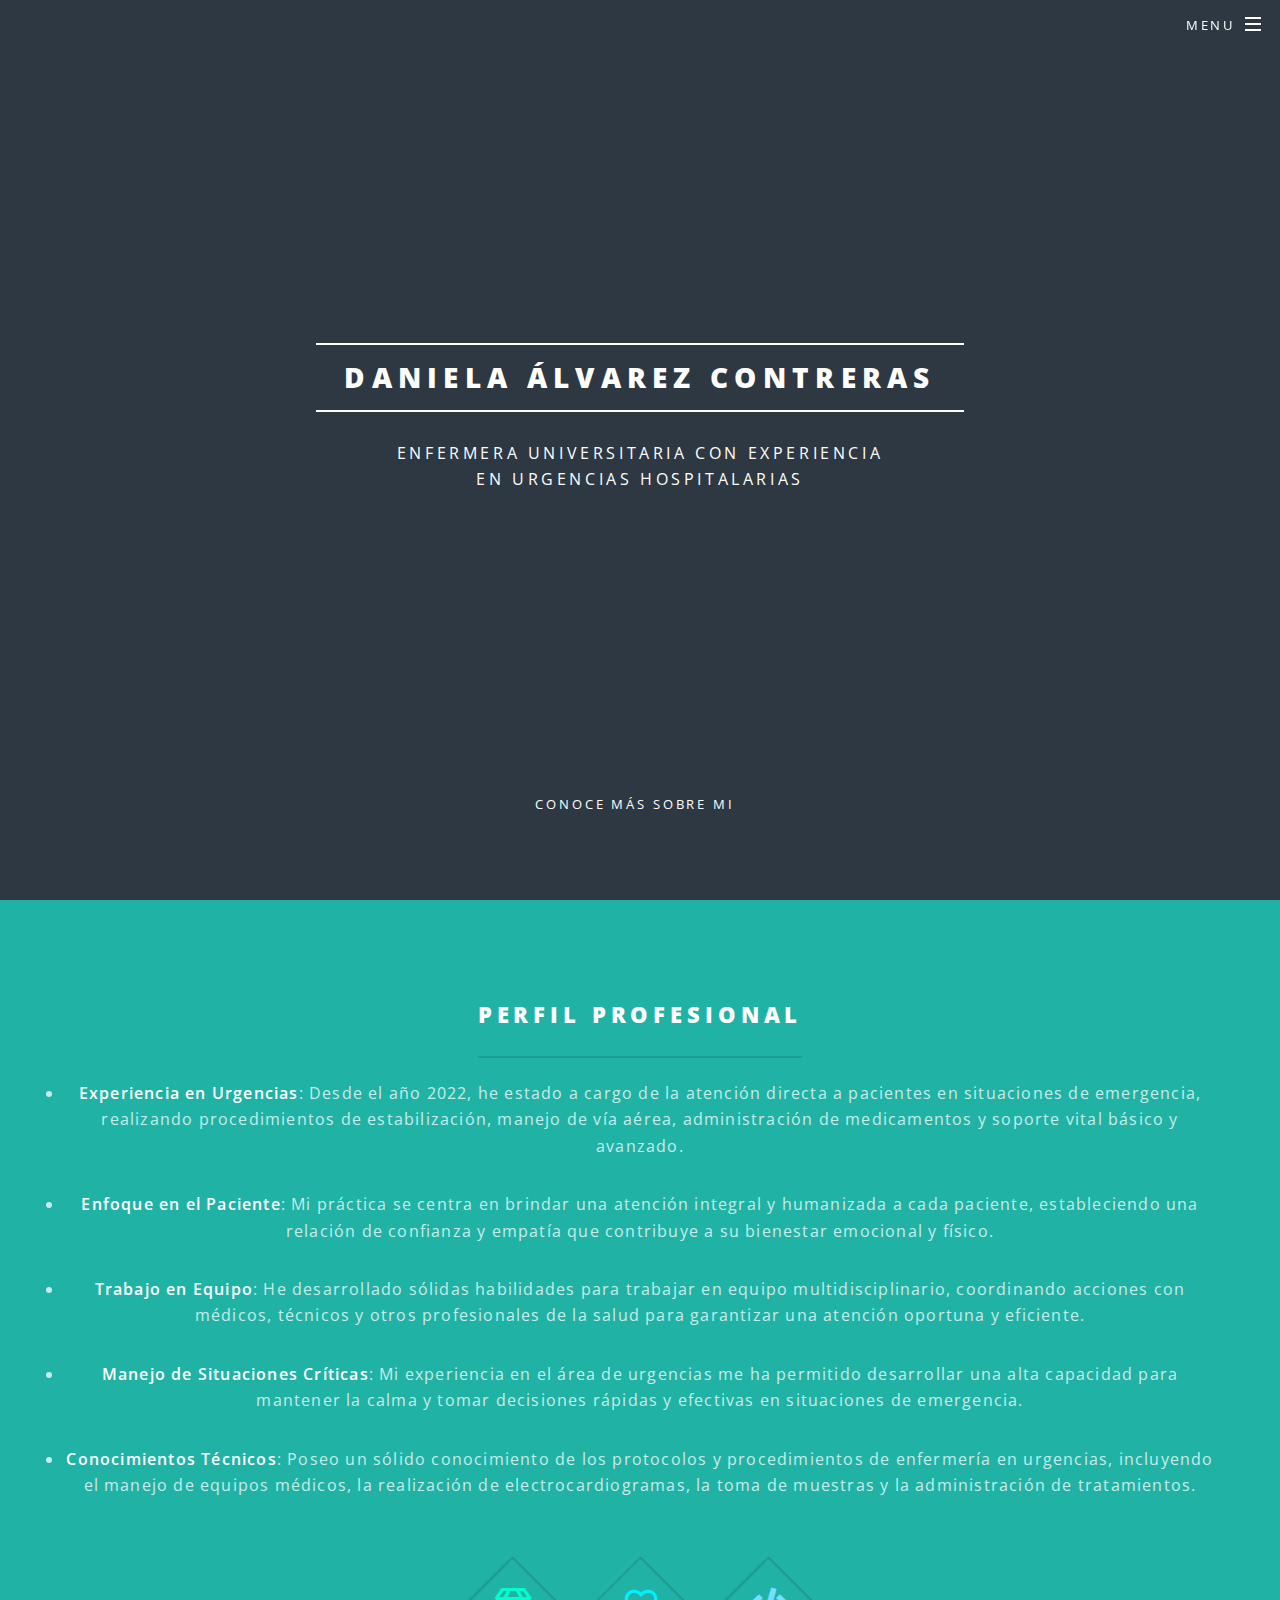
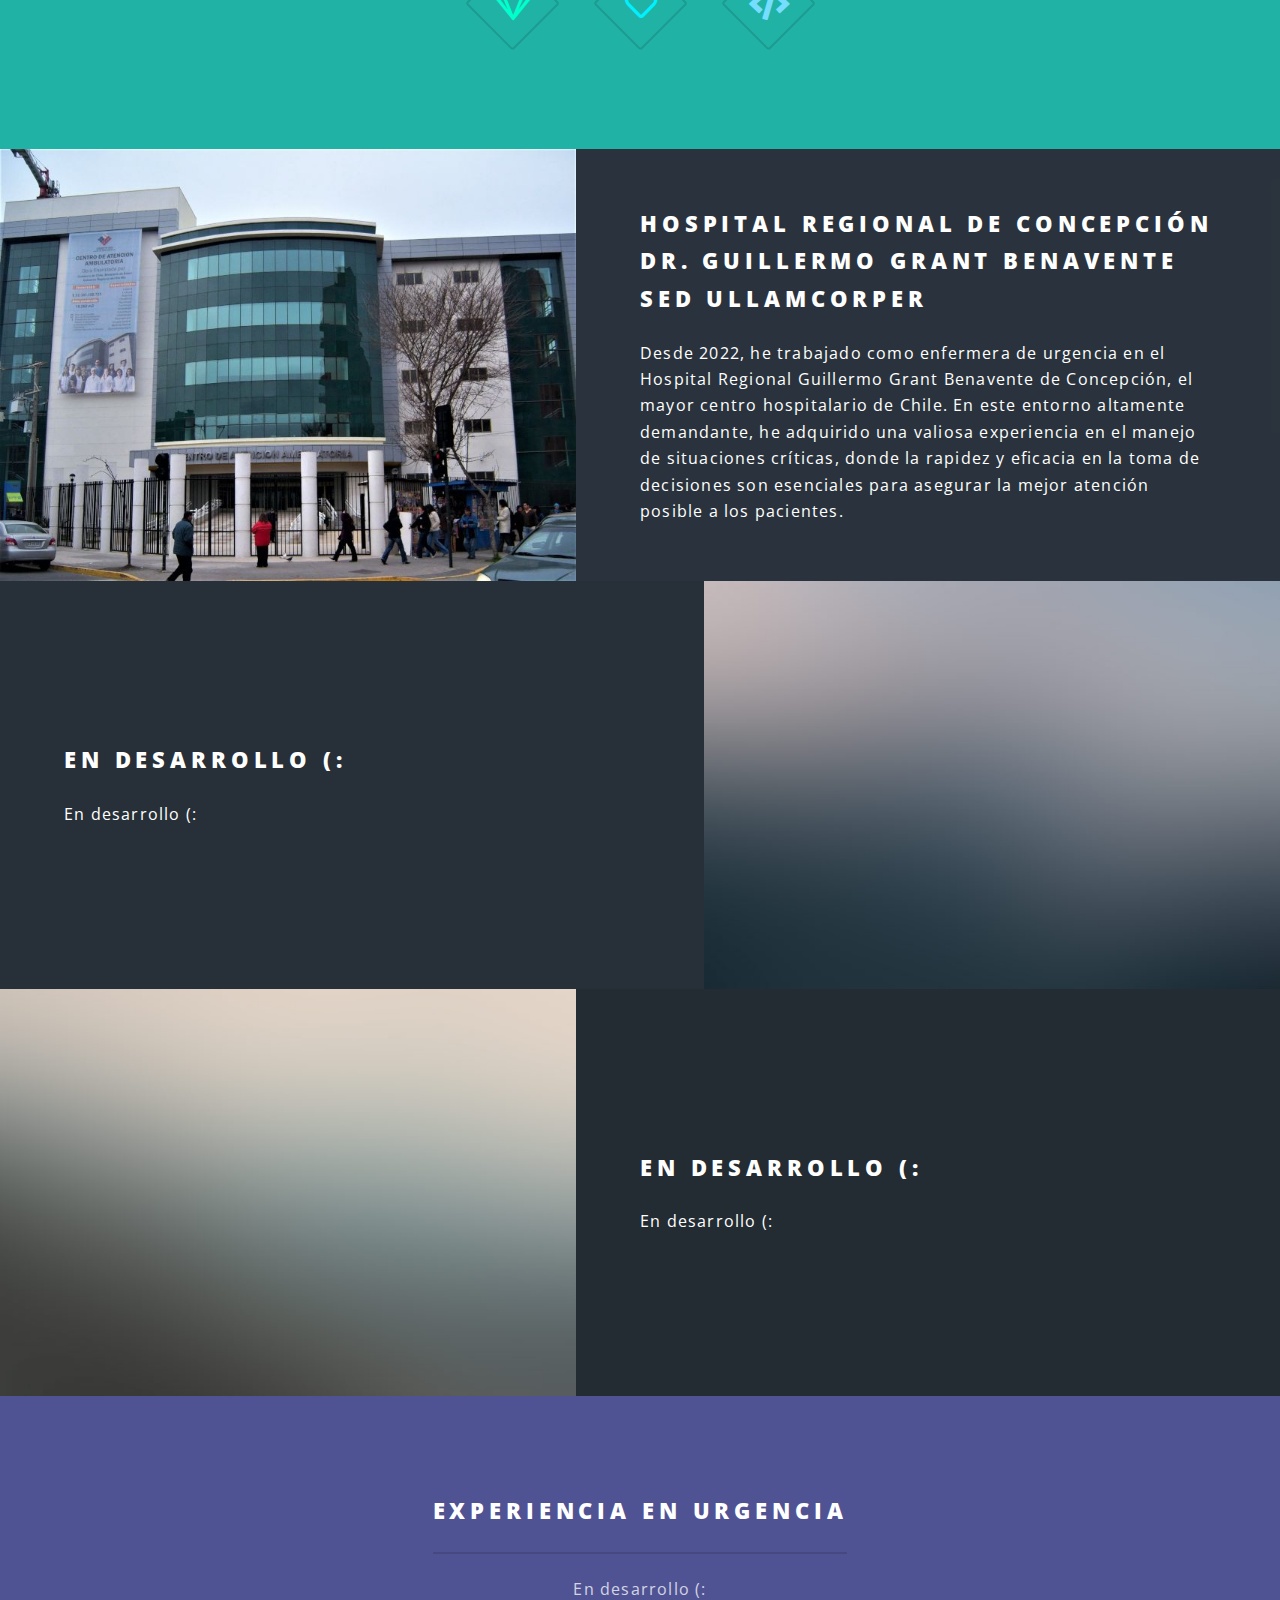
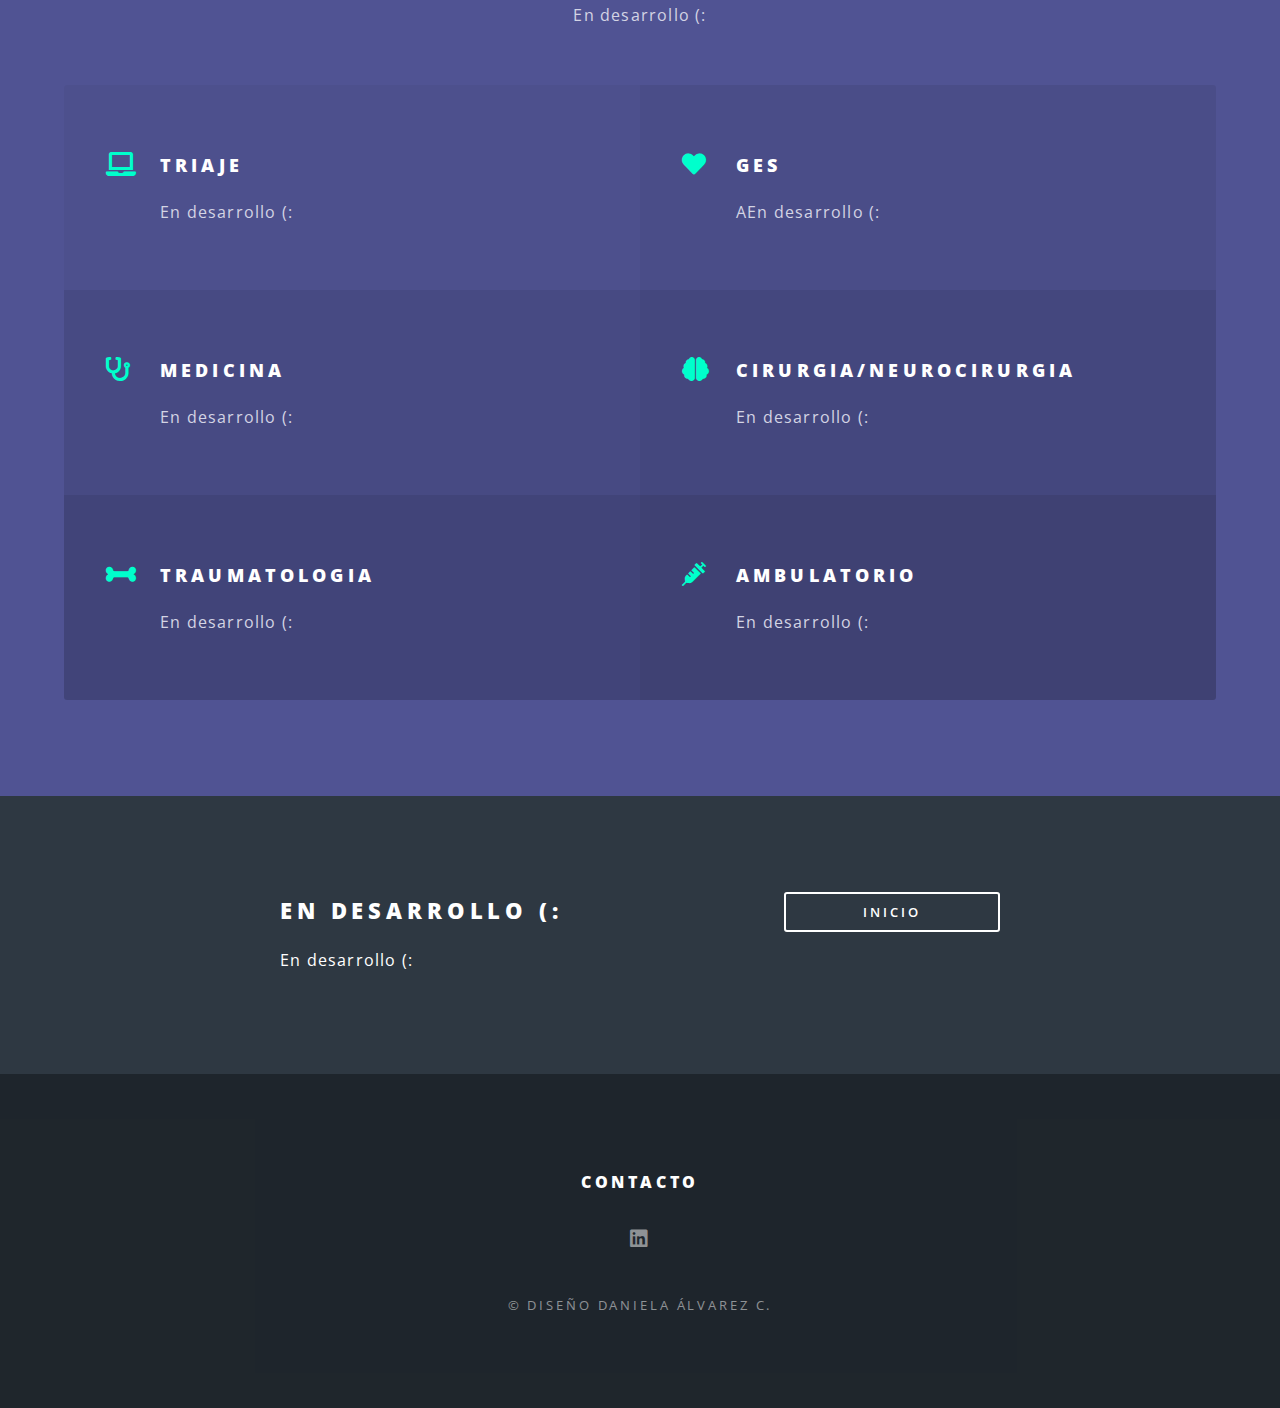
==== index.html @ c822b354 "Add files via upload" ====
<!DOCTYPE HTML>
<!--
	Spectral by HTML5 UP
	html5up.net | @ajlkn
	Free for personal and commercial use under the CCA 3.0 license (html5up.net/license)
-->
<html>
	<head>
		<title>Daniela Álvarez Contreras</title>
		<meta charset="utf-8" />
		<meta name="viewport" content="width=device-width, initial-scale=1, user-scalable=no" />
		<link rel="stylesheet" href="assets/css/main.css" />
		<noscript><link rel="stylesheet" href="assets/css/noscript.css" /></noscript>
	</head>
	<body class="landing is-preload">

		<!-- Page Wrapper -->
			<div id="page-wrapper">

				<!-- Header -->
					<header id="header" class="alt">
						<h1><a href="index.html">Daniela Álvarez Contreras</a></h1>
						<nav id="nav">
							<ul>
								<li class="special">
									<a href="#menu" class="menuToggle"><span>Menu</span></a>
									<div id="menu">
										<!-- <ul>
											<li><a href="index.html">Home</a></li>
											<li><a href="generic.html">Generic</a></li>
											<li><a href="elements.html">Elements</a></li>
											<li><a href="#">Sign Up</a></li>
											<li><a href="#">Log In</a></li>-->
										</ul>
									</div>
								</li>
							</ul>
						</nav>
					</header>

				<!-- Banner -->
					<section id="banner">
						<div class="inner">
							<h2>Daniela Álvarez Contreras</h2>
							<p>Enfermera Universitaria con experiencia<br />
								en Urgencias Hospitalarias<br />
							
							<ul class="actions special">
								
							</ul>
						</div>
						<a href="#one" class="more scrolly">Conoce más sobre mi</a>
					</section>

				<!-- One -->
					<section id="one" class="wrapper style1 special">
						<div class="inner">
							<header class="major">
								<h2>Perfil profesional<br />
								</h2>
								<li><b>Experiencia en Urgencias</b>: Desde el año 2022, he 
									estado a cargo de la atención directa a pacientes en situaciones de emergencia, 
									realizando procedimientos de estabilización, manejo de vía aérea, administración 
									de medicamentos y soporte vital básico y avanzado.</li></p>

								<li><b>Enfoque en el Paciente</b>: Mi práctica se centra en brindar una atención integral y humanizada a cada paciente, 
										estableciendo una relación de confianza y empatía que contribuye a su bienestar emocional y físico.</li></p>

								<li><b>Trabajo en Equipo</b>: He desarrollado sólidas habilidades para trabajar en equipo multidisciplinario, 
											coordinando acciones con médicos, técnicos y otros profesionales de la salud para garantizar 
											una atención oportuna y eficiente.</li></b></p>

								<li><b>Manejo de Situaciones Críticas</b>: Mi experiencia en el área de urgencias me ha 
												permitido desarrollar una alta capacidad para mantener la calma y 
												tomar decisiones rápidas y efectivas en situaciones de emergencia.</li></p>

								<li><b>Conocimientos Técnicos</b>: Poseo un sólido conocimiento de los protocolos y 
													procedimientos de enfermería en urgencias, incluyendo el manejo de 
													equipos médicos, la realización de electrocardiogramas, la toma de muestras y la administración de tratamientos.</li></p>
							</header>
							<ul class="icons major">
								<li><span class="icon fa-gem major style1"><span class="label">HOLA</span></span></li>
								<li><span class="icon fa-heart major style2"><span class="label">Ipsum</span></span></li>
								<li><span class="icon solid fa-code major style3"><span class="label">Dolor</span></span></li>
							</ul>
						</div>
					</section>

				<!-- Two -->
					<section id="two" class="wrapper alt style2">
						<section class="spotlight">
							<div class="image"><img src="images/hosp2.jpg" alt="" /></div><div class="content">
								<h2>Hospital Regional de Concepción Dr. Guillermo Grant Benavente<br />
								sed ullamcorper</h2>
								<p>Desde 2022, he trabajado como enfermera de urgencia en el Hospital Regional Guillermo Grant Benavente de Concepción, el mayor centro hospitalario de Chile. En este entorno altamente demandante, 
									he adquirido una valiosa experiencia en el manejo de situaciones críticas, 
									donde la rapidez y eficacia en la toma de decisiones son esenciales para asegurar la mejor atención posible a los pacientes.</p>
							</div>
						</section>
						<section class="spotlight">
							<div class="image"><img src="images/pic02.jpg" alt="" /></div><div class="content">
								<h2>En desarrollo (:<br />
								</h2>
								<p>En desarrollo (:</p>
							</div>
						</section>
						<section class="spotlight">
							<div class="image"><img src="images/pic03.jpg" alt="" /></div><div class="content">
								<h2>En desarrollo (:<br />
								</h2>
								<p>En desarrollo (:</p>
							</div>
						</section>
					</section>

				<!-- Three -->
					<section id="three" class="wrapper style3 special">
						<div class="inner">
							<header class="major">
								<h2>Experiencia en urgencia</h2>
								<p>En desarrollo (:<br />
									En desarrollo (:</p>
							</header>
							<ul class="features">
								<li class="icon solid fa-laptop">
									<h3>TRIAJE</h3>
									<p>En desarrollo (:</p>
								</li>
								<li class="icon solid fa-heart">
									<h3>GES</h3>
									<p>AEn desarrollo (:</p>
								</li>
								<li class="icon solid fa-stethoscope">
									<h3>MEDICINA</h3>
									<p>En desarrollo (:</p>
								</li>
								<li class="icon solid fa-brain">
									<h3>CIRURGIA/NEUROCIRURGIA</h3>
									<p>En desarrollo (:</p>
								</li>
								<li class="icon solid fa-bone">
									<h3>TRAUMATOLOGIA</h3>
									<p>En desarrollo (:</p>
								</li>
								<li class="icon solid fa-syringe">
									<h3>AMBULATORIO</h3>
									<p>En desarrollo (:</p>
								</li>
							</ul>
						</div>
					</section>

				<!-- CTA -->
					<section id="cta" class="wrapper style4">
						<div class="inner">
							<header>
								<h2>En desarrollo (:</h2>
								<p>En desarrollo (:</p>
							</header>
							<ul class="actions stacked">
								
								<li><a href="#" class="button fit">INICIO</a></li>
							</ul>
						</div>
					</section>



					

				<!-- Footer -->
					<footer id="footer">
						<h4 class="major">Contacto</h4>	</p>

						<ul class="icons">
										
								<li><a href="https://www.linkedin.com/in/daniela-alvarez-contreras-5b4818236/" class="icon brands fa-linkedin" target="_blank"><span class="label">linkedin</span></a></li>
								
						</ul>
						<ul class="copyright">
							<li>&copy; Diseño Daniela Álvarez C.</a></li>
						</ul>
					</footer>

			</div>

		<!-- Scripts -->
			<script src="assets/js/jquery.min.js"></script>
			<script src="assets/js/jquery.scrollex.min.js"></script>
			<script src="assets/js/jquery.scrolly.min.js"></script>
			<script src="assets/js/browser.min.js"></script>
			<script src="assets/js/breakpoints.min.js"></script>
			<script src="assets/js/util.js"></script>
			<script src="assets/js/main.js"></script>

	</body>
</html>
---- assets/css/main.css ----
@import url(fontawesome-all.min.css);
@import url("https://fonts.googleapis.com/css?family=Open+Sans:400,400italic,600,600italic,800,800italic");

/*
	Spectral by HTML5 UP
	html5up.net | @ajlkn
	Free for personal and commercial use under the CCA 3.0 license (html5up.net/license)
*/

html, body, div, span, applet, object,
iframe, h1, h2, h3, h4, h5, h6, p, blockquote,
pre, a, abbr, acronym, address, big, cite,
code, del, dfn, em, img, ins, kbd, q, s, samp,
small, strike, strong, sub, sup, tt, var, b,
u, i, center, dl, dt, dd, ol, ul, li, fieldset,
form, label, legend, table, caption, tbody,
tfoot, thead, tr, th, td, article, aside,
canvas, details, embed, figure, figcaption,
footer, header, hgroup, menu, nav, output, ruby,
section, summary, time, mark, audio, video {
	margin: 0;
	padding: 0;
	border: 0;
	font-size: 100%;
	font: inherit;
	vertical-align: baseline;}

article, aside, details, figcaption, figure,
footer, header, hgroup, menu, nav, section {
	display: block;}

body {
	line-height: 1;
}

ol, ul {
	list-style: none;
}

blockquote, q {
	quotes: none;
}

	blockquote:before, blockquote:after, q:before, q:after {
		content: '';
		content: none;
	}

table {
	border-collapse: collapse;
	border-spacing: 0;
}

body {
	-webkit-text-size-adjust: none;
}

mark {
	background-color: transparent;
	color: inherit;
}

input::-moz-focus-inner {
	border: 0;
	padding: 0;
}

input, select, textarea {
	-moz-appearance: none;
	-webkit-appearance: none;
	-ms-appearance: none;
	appearance: none;
}

/* Basic */

	@-ms-viewport {
		width: device-width;
	}

	html {
		box-sizing: border-box;
	}

	*, *:before, *:after {
		box-sizing: inherit;
	}

	body {
		background: #2e3842;
	}

		body.is-preload *, body.is-preload *:before, body.is-preload *:after {
			-moz-animation: none !important;
			-webkit-animation: none !important;
			-ms-animation: none !important;
			animation: none !important;
			-moz-transition: none !important;
			-webkit-transition: none !important;
			-ms-transition: none !important;
			transition: none !important;
		}

	body, input, select, textarea {
		color: #fff;
		font-family: "Open Sans", Helvetica, sans-serif;
		font-size: 15pt;
		font-weight: 400;
		letter-spacing: 0.075em;
		line-height: 1.65em;
	}

		@media screen and (max-width: 1680px) {

			body, input, select, textarea {
				font-size: 13pt;
			}

		}

		@media screen and (max-width: 1280px) {

			body, input, select, textarea {
				font-size: 12pt;
			}

		}

		@media screen and (max-width: 736px) {

			body, input, select, textarea {
				font-size: 11pt;
				letter-spacing: 0.0375em;
			}

		}

	a {
		-moz-transition: color 0.2s ease, border-bottom-color 0.2s ease;
		-webkit-transition: color 0.2s ease, border-bottom-color 0.2s ease;
		-ms-transition: color 0.2s ease, border-bottom-color 0.2s ease;
		transition: color 0.2s ease, border-bottom-color 0.2s ease;
		border-bottom: dotted 1px;
		color: inherit;
		text-decoration: none;
	}

		a:hover {
			border-bottom-color: transparent;
		}

	strong, b {
		color: #fff;
		font-weight: 600;
	}

	em, i {
		font-style: italic;
	}

	p {
		margin: 0 0 2em 0;
	}

	h1, h2, h3, h4, h5, h6 {
		color: #fff;
		font-weight: 800;
		letter-spacing: 0.225em;
		line-height: 1em;
		margin: 0 0 1em 0;
		text-transform: uppercase;
	}

		h1 a, h2 a, h3 a, h4 a, h5 a, h6 a {
			color: inherit;
			text-decoration: none;
		}

	h2 {
		font-size: 1.35em;
		line-height: 1.75em;
	}

		@media screen and (max-width: 736px) {

			h2 {
				font-size: 1.1em;
				line-height: 1.65em;
			}

		}

	h3 {
		font-size: 1.15em;
		line-height: 1.75em;
	}

		@media screen and (max-width: 736px) {

			h3 {
				font-size: 1em;
				line-height: 1.65em;
			}

		}

	h4 {
		font-size: 1em;
		line-height: 1.5em;
	}

	h5 {
		font-size: 0.8em;
		line-height: 1.5em;
	}

	h6 {
		font-size: 0.7em;
		line-height: 1.5em;
	}

	sub {
		font-size: 0.8em;
		position: relative;
		top: 0.5em;
	}

	sup {
		font-size: 0.8em;
		position: relative;
		top: -0.5em;
	}

	hr {
		border: 0;
		border-bottom: solid 2px #fff;
		margin: 3em 0;
	}

		hr.major {
			margin: 4.5em 0;
		}

	blockquote {
		border-left: solid 4px #fff;
		font-style: italic;
		margin: 0 0 2em 0;
		padding: 0.5em 0 0.5em 2em;
	}

	code {
		background: rgba(144, 144, 144, 0.25);
		border-radius: 3px;
		font-family: "Courier New", monospace;
		font-size: 0.9em;
		letter-spacing: 0;
		margin: 0 0.25em;
		padding: 0.25em 0.65em;
	}

	pre {
		-webkit-overflow-scrolling: touch;
		font-family: "Courier New", monospace;
		font-size: 0.9em;
		margin: 0 0 2em 0;
	}

		pre code {
			display: block;
			line-height: 1.75em;
			padding: 1em 1.5em;
			overflow-x: auto;
		}

	.align-left {
		text-align: left;
	}

	.align-center {
		text-align: center;
	}

	.align-right {
		text-align: right;
	}

/* Row */

	.row {
		display: flex;
		flex-wrap: wrap;
		box-sizing: border-box;
		align-items: stretch;
	}

		.row > * {
			box-sizing: border-box;
		}

		.row.gtr-uniform > * > :last-child {
			margin-bottom: 0;
		}

		.row.aln-left {
			justify-content: flex-start;
		}

		.row.aln-center {
			justify-content: center;
		}

		.row.aln-right {
			justify-content: flex-end;
		}

		.row.aln-top {
			align-items: flex-start;
		}

		.row.aln-middle {
			align-items: center;
		}

		.row.aln-bottom {
			align-items: flex-end;
		}

		.row > .imp {
			order: -1;
		}

		.row > .col-1 {
			width: 8.33333%;
		}

		.row > .off-1 {
			margin-left: 8.33333%;
		}

		.row > .col-2 {
			width: 16.66667%;
		}

		.row > .off-2 {
			margin-left: 16.66667%;
		}

		.row > .col-3 {
			width: 25%;
		}

		.row > .off-3 {
			margin-left: 25%;
		}

		.row > .col-4 {
			width: 33.33333%;
		}

		.row > .off-4 {
			margin-left: 33.33333%;
		}

		.row > .col-5 {
			width: 41.66667%;
		}

		.row > .off-5 {
			margin-left: 41.66667%;
		}

		.row > .col-6 {
			width: 50%;
		}

		.row > .off-6 {
			margin-left: 50%;
		}

		.row > .col-7 {
			width: 58.33333%;
		}

		.row > .off-7 {
			margin-left: 58.33333%;
		}

		.row > .col-8 {
			width: 66.66667%;
		}

		.row > .off-8 {
			margin-left: 66.66667%;
		}

		.row > .col-9 {
			width: 75%;
		}

		.row > .off-9 {
			margin-left: 75%;
		}

		.row > .col-10 {
			width: 83.33333%;
		}

		.row > .off-10 {
			margin-left: 83.33333%;
		}

		.row > .col-11 {
			width: 91.66667%;
		}

		.row > .off-11 {
			margin-left: 91.66667%;
		}

		.row > .col-12 {
			width: 100%;
		}

		.row > .off-12 {
			margin-left: 100%;
		}

		.row.gtr-0 {
			margin-top: 0;
			margin-left: 0em;
		}

			.row.gtr-0 > * {
				padding: 0 0 0 0em;
			}

			.row.gtr-0.gtr-uniform {
				margin-top: 0em;
			}

				.row.gtr-0.gtr-uniform > * {
					padding-top: 0em;
				}

		.row.gtr-25 {
			margin-top: 0;
			margin-left: -0.375em;
		}

			.row.gtr-25 > * {
				padding: 0 0 0 0.375em;
			}

			.row.gtr-25.gtr-uniform {
				margin-top: -0.375em;
			}

				.row.gtr-25.gtr-uniform > * {
					padding-top: 0.375em;
				}

		.row.gtr-50 {
			margin-top: 0;
			margin-left: -0.75em;
		}

			.row.gtr-50 > * {
				padding: 0 0 0 0.75em;
			}

			.row.gtr-50.gtr-uniform {
				margin-top: -0.75em;
			}

				.row.gtr-50.gtr-uniform > * {
					padding-top: 0.75em;
				}

		.row {
			margin-top: 0;
			margin-left: -1.5em;
		}

			.row > * {
				padding: 0 0 0 1.5em;
			}

			.row.gtr-uniform {
				margin-top: -1.5em;
			}

				.row.gtr-uniform > * {
					padding-top: 1.5em;
				}

		.row.gtr-150 {
			margin-top: 0;
			margin-left: -2.25em;
		}

			.row.gtr-150 > * {
				padding: 0 0 0 2.25em;
			}

			.row.gtr-150.gtr-uniform {
				margin-top: -2.25em;
			}

				.row.gtr-150.gtr-uniform > * {
					padding-top: 2.25em;
				}

		.row.gtr-200 {
			margin-top: 0;
			margin-left: -3em;
		}

			.row.gtr-200 > * {
				padding: 0 0 0 3em;
			}

			.row.gtr-200.gtr-uniform {
				margin-top: -3em;
			}

				.row.gtr-200.gtr-uniform > * {
					padding-top: 3em;
				}

		@media screen and (max-width: 1680px) {

			.row {
				display: flex;
				flex-wrap: wrap;
				box-sizing: border-box;
				align-items: stretch;
			}

				.row > * {
					box-sizing: border-box;
				}

				.row.gtr-uniform > * > :last-child {
					margin-bottom: 0;
				}

				.row.aln-left {
					justify-content: flex-start;
				}

				.row.aln-center {
					justify-content: center;
				}

				.row.aln-right {
					justify-content: flex-end;
				}

				.row.aln-top {
					align-items: flex-start;
				}

				.row.aln-middle {
					align-items: center;
				}

				.row.aln-bottom {
					align-items: flex-end;
				}

				.row > .imp-xlarge {
					order: -1;
				}

				.row > .col-1-xlarge {
					width: 8.33333%;
				}

				.row > .off-1-xlarge {
					margin-left: 8.33333%;
				}

				.row > .col-2-xlarge {
					width: 16.66667%;
				}

				.row > .off-2-xlarge {
					margin-left: 16.66667%;
				}

				.row > .col-3-xlarge {
					width: 25%;
				}

				.row > .off-3-xlarge {
					margin-left: 25%;
				}

				.row > .col-4-xlarge {
					width: 33.33333%;
				}

				.row > .off-4-xlarge {
					margin-left: 33.33333%;
				}

				.row > .col-5-xlarge {
					width: 41.66667%;
				}

				.row > .off-5-xlarge {
					margin-left: 41.66667%;
				}

				.row > .col-6-xlarge {
					width: 50%;
				}

				.row > .off-6-xlarge {
					margin-left: 50%;
				}

				.row > .col-7-xlarge {
					width: 58.33333%;
				}

				.row > .off-7-xlarge {
					margin-left: 58.33333%;
				}

				.row > .col-8-xlarge {
					width: 66.66667%;
				}

				.row > .off-8-xlarge {
					margin-left: 66.66667%;
				}

				.row > .col-9-xlarge {
					width: 75%;
				}

				.row > .off-9-xlarge {
					margin-left: 75%;
				}

				.row > .col-10-xlarge {
					width: 83.33333%;
				}

				.row > .off-10-xlarge {
					margin-left: 83.33333%;
				}

				.row > .col-11-xlarge {
					width: 91.66667%;
				}

				.row > .off-11-xlarge {
					margin-left: 91.66667%;
				}

				.row > .col-12-xlarge {
					width: 100%;
				}

				.row > .off-12-xlarge {
					margin-left: 100%;
				}

				.row.gtr-0 {
					margin-top: 0;
					margin-left: 0em;
				}

					.row.gtr-0 > * {
						padding: 0 0 0 0em;
					}

					.row.gtr-0.gtr-uniform {
						margin-top: 0em;
					}

						.row.gtr-0.gtr-uniform > * {
							padding-top: 0em;
						}

				.row.gtr-25 {
					margin-top: 0;
					margin-left: -0.375em;
				}

					.row.gtr-25 > * {
						padding: 0 0 0 0.375em;
					}

					.row.gtr-25.gtr-uniform {
						margin-top: -0.375em;
					}

						.row.gtr-25.gtr-uniform > * {
							padding-top: 0.375em;
						}

				.row.gtr-50 {
					margin-top: 0;
					margin-left: -0.75em;
				}

					.row.gtr-50 > * {
						padding: 0 0 0 0.75em;
					}

					.row.gtr-50.gtr-uniform {
						margin-top: -0.75em;
					}

						.row.gtr-50.gtr-uniform > * {
							padding-top: 0.75em;
						}

				.row {
					margin-top: 0;
					margin-left: -1.5em;
				}

					.row > * {
						padding: 0 0 0 1.5em;
					}

					.row.gtr-uniform {
						margin-top: -1.5em;
					}

						.row.gtr-uniform > * {
							padding-top: 1.5em;
						}

				.row.gtr-150 {
					margin-top: 0;
					margin-left: -2.25em;
				}

					.row.gtr-150 > * {
						padding: 0 0 0 2.25em;
					}

					.row.gtr-150.gtr-uniform {
						margin-top: -2.25em;
					}

						.row.gtr-150.gtr-uniform > * {
							padding-top: 2.25em;
						}

				.row.gtr-200 {
					margin-top: 0;
					margin-left: -3em;
				}

					.row.gtr-200 > * {
						padding: 0 0 0 3em;
					}

					.row.gtr-200.gtr-uniform {
						margin-top: -3em;
					}

						.row.gtr-200.gtr-uniform > * {
							padding-top: 3em;
						}

		}

		@media screen and (max-width: 1280px) {

			.row {
				display: flex;
				flex-wrap: wrap;
				box-sizing: border-box;
				align-items: stretch;
			}

				.row > * {
					box-sizing: border-box;
				}

				.row.gtr-uniform > * > :last-child {
					margin-bottom: 0;
				}

				.row.aln-left {
					justify-content: flex-start;
				}

				.row.aln-center {
					justify-content: center;
				}

				.row.aln-right {
					justify-content: flex-end;
				}

				.row.aln-top {
					align-items: flex-start;
				}

				.row.aln-middle {
					align-items: center;
				}

				.row.aln-bottom {
					align-items: flex-end;
				}

				.row > .imp-large {
					order: -1;
				}

				.row > .col-1-large {
					width: 8.33333%;
				}

				.row > .off-1-large {
					margin-left: 8.33333%;
				}

				.row > .col-2-large {
					width: 16.66667%;
				}

				.row > .off-2-large {
					margin-left: 16.66667%;
				}

				.row > .col-3-large {
					width: 25%;
				}

				.row > .off-3-large {
					margin-left: 25%;
				}

				.row > .col-4-large {
					width: 33.33333%;
				}

				.row > .off-4-large {
					margin-left: 33.33333%;
				}

				.row > .col-5-large {
					width: 41.66667%;
				}

				.row > .off-5-large {
					margin-left: 41.66667%;
				}

				.row > .col-6-large {
					width: 50%;
				}

				.row > .off-6-large {
					margin-left: 50%;
				}

				.row > .col-7-large {
					width: 58.33333%;
				}

				.row > .off-7-large {
					margin-left: 58.33333%;
				}

				.row > .col-8-large {
					width: 66.66667%;
				}

				.row > .off-8-large {
					margin-left: 66.66667%;
				}

				.row > .col-9-large {
					width: 75%;
				}

				.row > .off-9-large {
					margin-left: 75%;
				}

				.row > .col-10-large {
					width: 83.33333%;
				}

				.row > .off-10-large {
					margin-left: 83.33333%;
				}

				.row > .col-11-large {
					width: 91.66667%;
				}

				.row > .off-11-large {
					margin-left: 91.66667%;
				}

				.row > .col-12-large {
					width: 100%;
				}

				.row > .off-12-large {
					margin-left: 100%;
				}

				.row.gtr-0 {
					margin-top: 0;
					margin-left: 0em;
				}

					.row.gtr-0 > * {
						padding: 0 0 0 0em;
					}

					.row.gtr-0.gtr-uniform {
						margin-top: 0em;
					}

						.row.gtr-0.gtr-uniform > * {
							padding-top: 0em;
						}

				.row.gtr-25 {
					margin-top: 0;
					margin-left: -0.375em;
				}

					.row.gtr-25 > * {
						padding: 0 0 0 0.375em;
					}

					.row.gtr-25.gtr-uniform {
						margin-top: -0.375em;
					}

						.row.gtr-25.gtr-uniform > * {
							padding-top: 0.375em;
						}

				.row.gtr-50 {
					margin-top: 0;
					margin-left: -0.75em;
				}

					.row.gtr-50 > * {
						padding: 0 0 0 0.75em;
					}

					.row.gtr-50.gtr-uniform {
						margin-top: -0.75em;
					}

						.row.gtr-50.gtr-uniform > * {
							padding-top: 0.75em;
						}

				.row {
					margin-top: 0;
					margin-left: -1.5em;
				}

					.row > * {
						padding: 0 0 0 1.5em;
					}

					.row.gtr-uniform {
						margin-top: -1.5em;
					}

						.row.gtr-uniform > * {
							padding-top: 1.5em;
						}

				.row.gtr-150 {
					margin-top: 0;
					margin-left: -2.25em;
				}

					.row.gtr-150 > * {
						padding: 0 0 0 2.25em;
					}

					.row.gtr-150.gtr-uniform {
						margin-top: -2.25em;
					}

						.row.gtr-150.gtr-uniform > * {
							padding-top: 2.25em;
						}

				.row.gtr-200 {
					margin-top: 0;
					margin-left: -3em;
				}

					.row.gtr-200 > * {
						padding: 0 0 0 3em;
					}

					.row.gtr-200.gtr-uniform {
						margin-top: -3em;
					}

						.row.gtr-200.gtr-uniform > * {
							padding-top: 3em;
						}

		}

		@media screen and (max-width: 980px) {

			.row {
				display: flex;
				flex-wrap: wrap;
				box-sizing: border-box;
				align-items: stretch;
			}

				.row > * {
					box-sizing: border-box;
				}

				.row.gtr-uniform > * > :last-child {
					margin-bottom: 0;
				}

				.row.aln-left {
					justify-content: flex-start;
				}

				.row.aln-center {
					justify-content: center;
				}

				.row.aln-right {
					justify-content: flex-end;
				}

				.row.aln-top {
					align-items: flex-start;
				}

				.row.aln-middle {
					align-items: center;
				}

				.row.aln-bottom {
					align-items: flex-end;
				}

				.row > .imp-medium {
					order: -1;
				}

				.row > .col-1-medium {
					width: 8.33333%;
				}

				.row > .off-1-medium {
					margin-left: 8.33333%;
				}

				.row > .col-2-medium {
					width: 16.66667%;
				}

				.row > .off-2-medium {
					margin-left: 16.66667%;
				}

				.row > .col-3-medium {
					width: 25%;
				}

				.row > .off-3-medium {
					margin-left: 25%;
				}

				.row > .col-4-medium {
					width: 33.33333%;
				}

				.row > .off-4-medium {
					margin-left: 33.33333%;
				}

				.row > .col-5-medium {
					width: 41.66667%;
				}

				.row > .off-5-medium {
					margin-left: 41.66667%;
				}

				.row > .col-6-medium {
					width: 50%;
				}

				.row > .off-6-medium {
					margin-left: 50%;
				}

				.row > .col-7-medium {
					width: 58.33333%;
				}

				.row > .off-7-medium {
					margin-left: 58.33333%;
				}

				.row > .col-8-medium {
					width: 66.66667%;
				}

				.row > .off-8-medium {
					margin-left: 66.66667%;
				}

				.row > .col-9-medium {
					width: 75%;
				}

				.row > .off-9-medium {
					margin-left: 75%;
				}

				.row > .col-10-medium {
					width: 83.33333%;
				}

				.row > .off-10-medium {
					margin-left: 83.33333%;
				}

				.row > .col-11-medium {
					width: 91.66667%;
				}

				.row > .off-11-medium {
					margin-left: 91.66667%;
				}

				.row > .col-12-medium {
					width: 100%;
				}

				.row > .off-12-medium {
					margin-left: 100%;
				}

				.row.gtr-0 {
					margin-top: 0;
					margin-left: 0em;
				}

					.row.gtr-0 > * {
						padding: 0 0 0 0em;
					}

					.row.gtr-0.gtr-uniform {
						margin-top: 0em;
					}

						.row.gtr-0.gtr-uniform > * {
							padding-top: 0em;
						}

				.row.gtr-25 {
					margin-top: 0;
					margin-left: -0.375em;
				}

					.row.gtr-25 > * {
						padding: 0 0 0 0.375em;
					}

					.row.gtr-25.gtr-uniform {
						margin-top: -0.375em;
					}

						.row.gtr-25.gtr-uniform > * {
							padding-top: 0.375em;
						}

				.row.gtr-50 {
					margin-top: 0;
					margin-left: -0.75em;
				}

					.row.gtr-50 > * {
						padding: 0 0 0 0.75em;
					}

					.row.gtr-50.gtr-uniform {
						margin-top: -0.75em;
					}

						.row.gtr-50.gtr-uniform > * {
							padding-top: 0.75em;
						}

				.row {
					margin-top: 0;
					margin-left: -1.5em;
				}

					.row > * {
						padding: 0 0 0 1.5em;
					}

					.row.gtr-uniform {
						margin-top: -1.5em;
					}

						.row.gtr-uniform > * {
							padding-top: 1.5em;
						}

				.row.gtr-150 {
					margin-top: 0;
					margin-left: -2.25em;
				}

					.row.gtr-150 > * {
						padding: 0 0 0 2.25em;
					}

					.row.gtr-150.gtr-uniform {
						margin-top: -2.25em;
					}

						.row.gtr-150.gtr-uniform > * {
							padding-top: 2.25em;
						}

				.row.gtr-200 {
					margin-top: 0;
					margin-left: -3em;
				}

					.row.gtr-200 > * {
						padding: 0 0 0 3em;
					}

					.row.gtr-200.gtr-uniform {
						margin-top: -3em;
					}

						.row.gtr-200.gtr-uniform > * {
							padding-top: 3em;
						}

		}

		@media screen and (max-width: 736px) {

			.row {
				display: flex;
				flex-wrap: wrap;
				box-sizing: border-box;
				align-items: stretch;
			}

				.row > * {
					box-sizing: border-box;
				}

				.row.gtr-uniform > * > :last-child {
					margin-bottom: 0;
				}

				.row.aln-left {
					justify-content: flex-start;
				}

				.row.aln-center {
					justify-content: center;
				}

				.row.aln-right {
					justify-content: flex-end;
				}

				.row.aln-top {
					align-items: flex-start;
				}

				.row.aln-middle {
					align-items: center;
				}

				.row.aln-bottom {
					align-items: flex-end;
				}

				.row > .imp-small {
					order: -1;
				}

				.row > .col-1-small {
					width: 8.33333%;
				}

				.row > .off-1-small {
					margin-left: 8.33333%;
				}

				.row > .col-2-small {
					width: 16.66667%;
				}

				.row > .off-2-small {
					margin-left: 16.66667%;
				}

				.row > .col-3-small {
					width: 25%;
				}

				.row > .off-3-small {
					margin-left: 25%;
				}

				.row > .col-4-small {
					width: 33.33333%;
				}

				.row > .off-4-small {
					margin-left: 33.33333%;
				}

				.row > .col-5-small {
					width: 41.66667%;
				}

				.row > .off-5-small {
					margin-left: 41.66667%;
				}

				.row > .col-6-small {
					width: 50%;
				}

				.row > .off-6-small {
					margin-left: 50%;
				}

				.row > .col-7-small {
					width: 58.33333%;
				}

				.row > .off-7-small {
					margin-left: 58.33333%;
				}

				.row > .col-8-small {
					width: 66.66667%;
				}

				.row > .off-8-small {
					margin-left: 66.66667%;
				}

				.row > .col-9-small {
					width: 75%;
				}

				.row > .off-9-small {
					margin-left: 75%;
				}

				.row > .col-10-small {
					width: 83.33333%;
				}

				.row > .off-10-small {
					margin-left: 83.33333%;
				}

				.row > .col-11-small {
					width: 91.66667%;
				}

				.row > .off-11-small {
					margin-left: 91.66667%;
				}

				.row > .col-12-small {
					width: 100%;
				}

				.row > .off-12-small {
					margin-left: 100%;
				}

				.row.gtr-0 {
					margin-top: 0;
					margin-left: 0em;
				}

					.row.gtr-0 > * {
						padding: 0 0 0 0em;
					}

					.row.gtr-0.gtr-uniform {
						margin-top: 0em;
					}

						.row.gtr-0.gtr-uniform > * {
							padding-top: 0em;
						}

				.row.gtr-25 {
					margin-top: 0;
					margin-left: -0.375em;
				}

					.row.gtr-25 > * {
						padding: 0 0 0 0.375em;
					}

					.row.gtr-25.gtr-uniform {
						margin-top: -0.375em;
					}

						.row.gtr-25.gtr-uniform > * {
							padding-top: 0.375em;
						}

				.row.gtr-50 {
					margin-top: 0;
					margin-left: -0.75em;
				}

					.row.gtr-50 > * {
						padding: 0 0 0 0.75em;
					}

					.row.gtr-50.gtr-uniform {
						margin-top: -0.75em;
					}

						.row.gtr-50.gtr-uniform > * {
							padding-top: 0.75em;
						}

				.row {
					margin-top: 0;
					margin-left: -1.5em;
				}

					.row > * {
						padding: 0 0 0 1.5em;
					}

					.row.gtr-uniform {
						margin-top: -1.5em;
					}

						.row.gtr-uniform > * {
							padding-top: 1.5em;
						}

				.row.gtr-150 {
					margin-top: 0;
					margin-left: -2.25em;
				}

					.row.gtr-150 > * {
						padding: 0 0 0 2.25em;
					}

					.row.gtr-150.gtr-uniform {
						margin-top: -2.25em;
					}

						.row.gtr-150.gtr-uniform > * {
							padding-top: 2.25em;
						}

				.row.gtr-200 {
					margin-top: 0;
					margin-left: -3em;
				}

					.row.gtr-200 > * {
						padding: 0 0 0 3em;
					}

					.row.gtr-200.gtr-uniform {
						margin-top: -3em;
					}

						.row.gtr-200.gtr-uniform > * {
							padding-top: 3em;
						}

		}

		@media screen and (max-width: 480px) {

			.row {
				display: flex;
				flex-wrap: wrap;
				box-sizing: border-box;
				align-items: stretch;
			}

				.row > * {
					box-sizing: border-box;
				}

				.row.gtr-uniform > * > :last-child {
					margin-bottom: 0;
				}

				.row.aln-left {
					justify-content: flex-start;
				}

				.row.aln-center {
					justify-content: center;
				}

				.row.aln-right {
					justify-content: flex-end;
				}

				.row.aln-top {
					align-items: flex-start;
				}

				.row.aln-middle {
					align-items: center;
				}

				.row.aln-bottom {
					align-items: flex-end;
				}

				.row > .imp-xsmall {
					order: -1;
				}

				.row > .col-1-xsmall {
					width: 8.33333%;
				}

				.row > .off-1-xsmall {
					margin-left: 8.33333%;
				}

				.row > .col-2-xsmall {
					width: 16.66667%;
				}

				.row > .off-2-xsmall {
					margin-left: 16.66667%;
				}

				.row > .col-3-xsmall {
					width: 25%;
				}

				.row > .off-3-xsmall {
					margin-left: 25%;
				}

				.row > .col-4-xsmall {
					width: 33.33333%;
				}

				.row > .off-4-xsmall {
					margin-left: 33.33333%;
				}

				.row > .col-5-xsmall {
					width: 41.66667%;
				}

				.row > .off-5-xsmall {
					margin-left: 41.66667%;
				}

				.row > .col-6-xsmall {
					width: 50%;
				}

				.row > .off-6-xsmall {
					margin-left: 50%;
				}

				.row > .col-7-xsmall {
					width: 58.33333%;
				}

				.row > .off-7-xsmall {
					margin-left: 58.33333%;
				}

				.row > .col-8-xsmall {
					width: 66.66667%;
				}

				.row > .off-8-xsmall {
					margin-left: 66.66667%;
				}

				.row > .col-9-xsmall {
					width: 75%;
				}

				.row > .off-9-xsmall {
					margin-left: 75%;
				}

				.row > .col-10-xsmall {
					width: 83.33333%;
				}

				.row > .off-10-xsmall {
					margin-left: 83.33333%;
				}

				.row > .col-11-xsmall {
					width: 91.66667%;
				}

				.row > .off-11-xsmall {
					margin-left: 91.66667%;
				}

				.row > .col-12-xsmall {
					width: 100%;
				}

				.row > .off-12-xsmall {
					margin-left: 100%;
				}

				.row.gtr-0 {
					margin-top: 0;
					margin-left: 0em;
				}

					.row.gtr-0 > * {
						padding: 0 0 0 0em;
					}

					.row.gtr-0.gtr-uniform {
						margin-top: 0em;
					}

						.row.gtr-0.gtr-uniform > * {
							padding-top: 0em;
						}

				.row.gtr-25 {
					margin-top: 0;
					margin-left: -0.375em;
				}

					.row.gtr-25 > * {
						padding: 0 0 0 0.375em;
					}

					.row.gtr-25.gtr-uniform {
						margin-top: -0.375em;
					}

						.row.gtr-25.gtr-uniform > * {
							padding-top: 0.375em;
						}

				.row.gtr-50 {
					margin-top: 0;
					margin-left: -0.75em;
				}

					.row.gtr-50 > * {
						padding: 0 0 0 0.75em;
					}

					.row.gtr-50.gtr-uniform {
						margin-top: -0.75em;
					}

						.row.gtr-50.gtr-uniform > * {
							padding-top: 0.75em;
						}

				.row {
					margin-top: 0;
					margin-left: -1.5em;
				}

					.row > * {
						padding: 0 0 0 1.5em;
					}

					.row.gtr-uniform {
						margin-top: -1.5em;
					}

						.row.gtr-uniform > * {
							padding-top: 1.5em;
						}

				.row.gtr-150 {
					margin-top: 0;
					margin-left: -2.25em;
				}

					.row.gtr-150 > * {
						padding: 0 0 0 2.25em;
					}

					.row.gtr-150.gtr-uniform {
						margin-top: -2.25em;
					}

						.row.gtr-150.gtr-uniform > * {
							padding-top: 2.25em;
						}

				.row.gtr-200 {
					margin-top: 0;
					margin-left: -3em;
				}

					.row.gtr-200 > * {
						padding: 0 0 0 3em;
					}

					.row.gtr-200.gtr-uniform {
						margin-top: -3em;
					}

						.row.gtr-200.gtr-uniform > * {
							padding-top: 3em;
						}

		}

/* Section/Article */

	section.special, article.special {
		text-align: center;
	}

	header p {
		color: rgba(255, 255, 255, 0.5);
		position: relative;
		top: -0.25em;
	}

	header h3 + p {
		font-size: 1.1em;
	}

	header h4 + p,
	header h5 + p,
	header h6 + p {
		font-size: 0.9em;
	}

	header.major {
		margin: 0 0 3.5em 0;
	}

		header.major h2, header.major h3, header.major h4, header.major h5, header.major h6 {
			border-bottom: solid 2px #fff;
			display: inline-block;
			padding-bottom: 1em;
			position: relative;
		}

			header.major h2:after, header.major h3:after, header.major h4:after, header.major h5:after, header.major h6:after {
				content: '';
				display: block;
				height: 1px;
			}

		header.major p {
			color: #fff;
			top: 0;
		}

		@media screen and (max-width: 736px) {

			header.major {
				margin: 0 0 2em 0;
			}

		}

	@media screen and (max-width: 980px) {

		header br {
			display: none;
		}

	}

/* Form */

	form {
		margin: 0 0 2em 0;
	}

	label {
		color: #fff;
		display: block;
		font-size: 0.9em;
		font-weight: 600;
		margin: 0 0 1em 0;
	}

	input[type="text"],
	input[type="password"],
	input[type="email"],
	select,
	textarea {
		-moz-appearance: none;
		-webkit-appearance: none;
		-ms-appearance: none;
		appearance: none;
		background-color: rgba(144, 144, 144, 0.25);
		border-radius: 3px;
		border: none;
		color: inherit;
		display: block;
		outline: 0;
		padding: 0 1em;
		text-decoration: none;
		width: 100%;
	}

		input[type="text"]:invalid,
		input[type="password"]:invalid,
		input[type="email"]:invalid,
		select:invalid,
		textarea:invalid {
			box-shadow: none;
		}

		input[type="text"]:focus,
		input[type="password"]:focus,
		input[type="email"]:focus,
		select:focus,
		textarea:focus {
			box-shadow: 0 0 0 2px #21b2a6;
		}

	select {
		background-size: 1.25em;
		background-repeat: no-repeat;
		background-position: calc(100% - 1em) center;
		height: 2.75em;
		padding-right: 2.75em;
		text-overflow: ellipsis;
	}

		select:focus::-ms-value {
			background-color: transparent;
		}

		select::-ms-expand {
			display: none;
		}

	input[type="text"],
	input[type="password"],
	input[type="email"],
	select {
		height: 2.75em;
	}

	textarea {
		padding: 0.75em 1em;
	}

	input[type="checkbox"],
	input[type="radio"] {
		-moz-appearance: none;
		-webkit-appearance: none;
		-ms-appearance: none;
		appearance: none;
		display: block;
		float: left;
		margin-right: -2em;
		opacity: 0;
		width: 1em;
		z-index: -1;
	}

		input[type="checkbox"] + label,
		input[type="radio"] + label {
			text-decoration: none;
			color: #fff;
			cursor: pointer;
			display: inline-block;
			font-size: 1em;
			font-weight: 400;
			padding-left: 2.4em;
			padding-right: 0.75em;
			position: relative;
		}

			input[type="checkbox"] + label:before,
			input[type="radio"] + label:before {
				-moz-osx-font-smoothing: grayscale;
				-webkit-font-smoothing: antialiased;
				display: inline-block;
				font-style: normal;
				font-variant: normal;
				text-rendering: auto;
				line-height: 1;
				text-transform: none !important;
				font-family: 'Font Awesome 5 Free';
				font-weight: 900;
			}

			input[type="checkbox"] + label:before,
			input[type="radio"] + label:before {
				background: rgba(144, 144, 144, 0.25);
				border-radius: 3px;
				content: '';
				display: inline-block;
				font-size: 0.8em;
				height: 2.0625em;
				left: 0;
				line-height: 2.0625em;
				position: absolute;
				text-align: center;
				top: 0;
				width: 2.0625em;
			}

		input[type="checkbox"]:checked + label:before,
		input[type="radio"]:checked + label:before {
			background: #2e3842;
			color: #fff;
			content: '\f00c';
		}

		input[type="checkbox"]:focus + label:before,
		input[type="radio"]:focus + label:before {
			box-shadow: 0 0 0 2px #21b2a6;
		}

	input[type="checkbox"] + label:before {
		border-radius: 3px;
	}

	input[type="radio"] + label:before {
		border-radius: 100%;
	}

	::-webkit-input-placeholder {
		color: rgba(255, 255, 255, 0.5) !important;
		opacity: 1.0;
	}

	:-moz-placeholder {
		color: rgba(255, 255, 255, 0.5) !important;
		opacity: 1.0;
	}

	::-moz-placeholder {
		color: rgba(255, 255, 255, 0.5) !important;
		opacity: 1.0;
	}

	:-ms-input-placeholder {
		color: rgba(255, 255, 255, 0.5) !important;
		opacity: 1.0;
	}

/* Box */

	.box {
		border-radius: 3px;
		border: solid 2px #fff;
		margin-bottom: 2em;
		padding: 1.5em;
	}

		.box > :last-child,
		.box > :last-child > :last-child,
		.box > :last-child > :last-child > :last-child {
			margin-bottom: 0;
		}

		.box.alt {
			border: 0;
			border-radius: 0;
			padding: 0;
		}

/* Icon */

	.icon {
		text-decoration: none;
		border-bottom: none;
		position: relative;
	}

		.icon:before {
			-moz-osx-font-smoothing: grayscale;
			-webkit-font-smoothing: antialiased;
			display: inline-block;
			font-style: normal;
			font-variant: normal;
			text-rendering: auto;
			line-height: 1;
			text-transform: none !important;
			font-family: 'Font Awesome 5 Free';
			font-weight: 400;
		}

		.icon > .label {
			display: none;
		}

		.icon:before {
			line-height: inherit;
		}

		.icon.solid:before {
			font-weight: 900;
		}

		.icon.brands:before {
			font-family: 'Font Awesome 5 Brands';
		}

		.icon.major {
			-moz-transform: rotate(-45deg);
			-webkit-transform: rotate(-45deg);
			-ms-transform: rotate(-45deg);
			transform: rotate(-45deg);
			border-radius: 3px;
			border: solid 2px #fff;
			display: inline-block;
			font-size: 1.35em;
			height: calc(3em + 2px);
			line-height: 3em;
			text-align: center;
			width: calc(3em + 2px);
		}

			.icon.major:before {
				-moz-transform: rotate(45deg);
				-webkit-transform: rotate(45deg);
				-ms-transform: rotate(45deg);
				transform: rotate(45deg);
				display: inline-block;
				font-size: 1.5em;
			}

			@media screen and (max-width: 736px) {

				.icon.major {
					font-size: 1em;
				}

			}

		.icon.style1 {
			color: #00ffcc;
		}

		.icon.style2 {
			color: #00f0ff;
		}

		.icon.style3 {
			color: #76ddff;
		}

/* Image */

	.image {
		border-radius: 3px;
		border: 0;
		display: inline-block;
		position: relative;
	}

		.image img {
			border-radius: 3px;
			display: block;
		}

		.image.left {
			float: left;
			margin: 0 2em 2em 0;
			top: 0.25em;
		}

		.image.right {
			float: right;
			margin: 0 0 2em 2em;
			top: 0.25em;
		}

		.image.left, .image.right {
			max-width: 40%;
		}

			.image.left img, .image.right img {
				width: 100%;
			}

		.image.fit {
			display: block;
			margin: 0 0 2em 0;
			width: 100%;
		}

			.image.fit img {
				width: 100%;
			}

/* List */

	ol {
		list-style: decimal;
		margin: 0 0 2em 0;
		padding-left: 1.25em;
	}

		ol li {
			padding-left: 0.25em;
		}

	ul {
		list-style: disc;
		margin: 0 0 2em 0;
		padding-left: 1em;
	}

		ul li {
			padding-left: 0.5em;
		}

		ul.alt {
			list-style: none;
			padding-left: 0;
		}

			ul.alt li {
				border-top: solid 1px #fff;
				padding: 0.5em 0;
			}

				ul.alt li:first-child {
					border-top: 0;
					padding-top: 0;
				}

	dl {
		margin: 0 0 2em 0;
	}

/* Actions */

	ul.actions {
		display: -moz-flex;
		display: -webkit-flex;
		display: -ms-flex;
		display: flex;
		cursor: default;
		list-style: none;
		margin-left: -1em;
		padding-left: 0;
	}

		ul.actions li {
			padding: 0 0 0 1em;
			vertical-align: middle;
		}

		ul.actions.special {
			-moz-justify-content: center;
			-webkit-justify-content: center;
			-ms-justify-content: center;
			justify-content: center;
			width: 100%;
			margin-left: 0;
		}

			ul.actions.special li:first-child {
				padding-left: 0;
			}

		ul.actions.stacked {
			-moz-flex-direction: column;
			-webkit-flex-direction: column;
			-ms-flex-direction: column;
			flex-direction: column;
			margin-left: 0;
		}

			ul.actions.stacked li {
				padding: 1em 0 0 0;
			}

				ul.actions.stacked li:first-child {
					padding-top: 0;
				}

		ul.actions.fit {
			width: calc(100% + 1em);
		}

			ul.actions.fit li {
				-moz-flex-grow: 1;
				-webkit-flex-grow: 1;
				-ms-flex-grow: 1;
				flex-grow: 1;
				-moz-flex-shrink: 1;
				-webkit-flex-shrink: 1;
				-ms-flex-shrink: 1;
				flex-shrink: 1;
				width: 100%;
			}

				ul.actions.fit li > * {
					width: 100%;
				}

			ul.actions.fit.stacked {
				width: 100%;
			}

		@media screen and (max-width: 480px) {

			ul.actions:not(.fixed) {
				-moz-flex-direction: column;
				-webkit-flex-direction: column;
				-ms-flex-direction: column;
				flex-direction: column;
				margin-left: 0;
				width: 100% !important;
			}

				ul.actions:not(.fixed) li {
					-moz-flex-grow: 1;
					-webkit-flex-grow: 1;
					-ms-flex-grow: 1;
					flex-grow: 1;
					-moz-flex-shrink: 1;
					-webkit-flex-shrink: 1;
					-ms-flex-shrink: 1;
					flex-shrink: 1;
					padding: 1em 0 0 0;
					text-align: center;
					width: 100%;
				}

					ul.actions:not(.fixed) li > * {
						width: 100%;
					}

					ul.actions:not(.fixed) li:first-child {
						padding-top: 0;
					}

					ul.actions:not(.fixed) li input[type="submit"],
					ul.actions:not(.fixed) li input[type="reset"],
					ul.actions:not(.fixed) li input[type="button"],
					ul.actions:not(.fixed) li button,
					ul.actions:not(.fixed) li .button {
						width: 100%;
					}

						ul.actions:not(.fixed) li input[type="submit"].icon:before,
						ul.actions:not(.fixed) li input[type="reset"].icon:before,
						ul.actions:not(.fixed) li input[type="button"].icon:before,
						ul.actions:not(.fixed) li button.icon:before,
						ul.actions:not(.fixed) li .button.icon:before {
							margin-left: -0.5em;
						}

		}

/* Icons */

	ul.icons {
		cursor: default;
		list-style: none;
		padding-left: 0;
	}

		ul.icons li {
			display: inline-block;
			padding: 0 1em 0 0;
		}

			ul.icons li:last-child {
				padding-right: 0 !important;
			}

		ul.icons.major {
			padding: 1em 0;
		}

			ul.icons.major li {
				padding-right: 3.5em;
			}

				@media screen and (max-width: 736px) {

					ul.icons.major li {
						padding: 0 1em !important;
					}

				}

/* Table */

	.table-wrapper {
		-webkit-overflow-scrolling: touch;
		overflow-x: auto;
	}

	table {
		margin: 0 0 2em 0;
		width: 100%;
	}

		table tbody tr {
			border: solid 1px #fff;
			border-left: 0;
			border-right: 0;
		}

			table tbody tr:nth-child(2n + 1) {
				background-color: rgba(144, 144, 144, 0.25);
			}

		table td {
			padding: 0.75em 0.75em;
		}

		table th {
			color: #fff;
			font-size: 0.9em;
			font-weight: 600;
			padding: 0 0.75em 0.75em 0.75em;
			text-align: left;
		}

		table thead {
			border-bottom: solid 2px #fff;
		}

		table tfoot {
			border-top: solid 2px #fff;
		}

		table.alt {
			border-collapse: separate;
		}

			table.alt tbody tr td {
				border: solid 1px #fff;
				border-left-width: 0;
				border-top-width: 0;
			}

				table.alt tbody tr td:first-child {
					border-left-width: 1px;
				}

			table.alt tbody tr:first-child td {
				border-top-width: 1px;
			}

			table.alt thead {
				border-bottom: 0;
			}

			table.alt tfoot {
				border-top: 0;
			}

/* Button */

	input[type="submit"],
	input[type="reset"],
	input[type="button"],
	button,
	.button {
		-moz-appearance: none;
		-webkit-appearance: none;
		-ms-appearance: none;
		appearance: none;
		-moz-transition: background-color 0.2s ease-in-out, color 0.2s ease-in-out;
		-webkit-transition: background-color 0.2s ease-in-out, color 0.2s ease-in-out;
		-ms-transition: background-color 0.2s ease-in-out, color 0.2s ease-in-out;
		transition: background-color 0.2s ease-in-out, color 0.2s ease-in-out;
		background-color: transparent;
		border-radius: 3px;
		border: 0;
		box-shadow: inset 0 0 0 2px #fff;
		color: #fff;
		cursor: pointer;
		display: inline-block;
		font-size: 0.8em;
		font-weight: 600;
		height: 3.125em;
		letter-spacing: 0.225em;
		line-height: 3.125em;
		max-width: 30em;
		padding: 0 2.75em;
		text-align: center;
		text-decoration: none;
		text-transform: uppercase;
		white-space: nowrap;
		overflow: hidden;
		text-overflow: ellipsis;
	}

		input[type="submit"]:hover,
		input[type="reset"]:hover,
		input[type="button"]:hover,
		button:hover,
		.button:hover {
			background-color: rgba(144, 144, 144, 0.25);
		}

		input[type="submit"]:active,
		input[type="reset"]:active,
		input[type="button"]:active,
		button:active,
		.button:active {
			background-color: rgba(144, 144, 144, 0.5);
		}

		input[type="submit"].icon:before,
		input[type="reset"].icon:before,
		input[type="button"].icon:before,
		button.icon:before,
		.button.icon:before {
			margin-right: 0.5em;
		}

		input[type="submit"].fit,
		input[type="reset"].fit,
		input[type="button"].fit,
		button.fit,
		.button.fit {
			width: 100%;
		}

		input[type="submit"].small,
		input[type="reset"].small,
		input[type="button"].small,
		button.small,
		.button.small {
			font-size: 0.8em;
		}

		input[type="submit"].large,
		input[type="reset"].large,
		input[type="button"].large,
		button.large,
		.button.large {
			font-size: 1.35em;
		}

		input[type="submit"].primary,
		input[type="reset"].primary,
		input[type="button"].primary,
		button.primary,
		.button.primary {
			background-color: #ed4933;
			box-shadow: none !important;
			color: #ffffff !important;
		}

			input[type="submit"].primary:hover,
			input[type="reset"].primary:hover,
			input[type="button"].primary:hover,
			button.primary:hover,
			.button.primary:hover {
				background-color: #ef5e4a !important;
			}

			input[type="submit"].primary:active,
			input[type="reset"].primary:active,
			input[type="button"].primary:active,
			button.primary:active,
			.button.primary:active {
				background-color: #eb341c !important;
			}

		input[type="submit"].disabled, input[type="submit"]:disabled,
		input[type="reset"].disabled,
		input[type="reset"]:disabled,
		input[type="button"].disabled,
		input[type="button"]:disabled,
		button.disabled,
		button:disabled,
		.button.disabled,
		.button:disabled {
			pointer-events: none;
			opacity: 0.25;
		}

		@media screen and (max-width: 736px) {

			input[type="submit"],
			input[type="reset"],
			input[type="button"],
			button,
			.button {
				height: 3.75em;
				line-height: 3.75em;
			}

		}

/* Features */

	.features {
		display: -moz-flex;
		display: -webkit-flex;
		display: -ms-flex;
		display: flex;
		-moz-flex-wrap: wrap;
		-webkit-flex-wrap: wrap;
		-ms-flex-wrap: wrap;
		flex-wrap: wrap;
		-moz-justify-content: center;
		-webkit-justify-content: center;
		-ms-justify-content: center;
		justify-content: center;
		list-style: none;
		padding: 0;
		width: 100%;
	}

		.features li {
			padding: 4em 4em 2em 6em ;
			display: block;
			position: relative;
			text-align: left;
			width: 50%;
		}

			.features li:nth-child(1) {
				background-color: rgba(0, 0, 0, 0.035);
			}

			.features li:nth-child(2) {
				background-color: rgba(0, 0, 0, 0.07);
			}

			.features li:nth-child(3) {
				background-color: rgba(0, 0, 0, 0.105);
			}

			.features li:nth-child(4) {
				background-color: rgba(0, 0, 0, 0.14);
			}

			.features li:nth-child(5) {
				background-color: rgba(0, 0, 0, 0.175);
			}

			.features li:nth-child(6) {
				background-color: rgba(0, 0, 0, 0.21);
			}

			.features li:nth-child(7) {
				background-color: rgba(0, 0, 0, 0.245);
			}

			.features li:nth-child(8) {
				background-color: rgba(0, 0, 0, 0.28);
			}

			.features li:nth-child(9) {
				background-color: rgba(0, 0, 0, 0.315);
			}

			.features li:nth-child(10) {
				background-color: rgba(0, 0, 0, 0.35);
			}

			.features li:before {
				display: block;
				color: #00ffcc;
				position: absolute;
				left: 1.75em;
				top: 2.75em;
				font-size: 1.5em;
			}

			.features li:nth-child(1) {
				border-top-left-radius: 3px;
			}

			.features li:nth-child(2) {
				border-top-right-radius: 3px;
			}

			.features li:nth-last-child(1) {
				border-bottom-right-radius: 3px;
			}

			.features li:nth-last-child(2) {
				border-bottom-left-radius: 3px;
			}

			@media screen and (max-width: 980px) {

				.features li {
					padding: 3em 2em 1em 2em ;
					text-align: center;
				}

					.features li:before {
						left: 0;
						margin: 0 0 1em 0;
						position: relative;
						top: 0;
					}

			}

			@media screen and (max-width: 736px) {

				.features li {
					padding: 3em 0 1em 0 ;
					background-color: transparent !important;
					border-top: solid 2px #fff;
					width: 100%;
				}

					.features li:first-child {
						border-top: 0;
					}

			}

/* Spotlight */

	.spotlight {
		-moz-align-items: center;
		-webkit-align-items: center;
		-ms-align-items: center;
		align-items: center;
		display: -moz-flex;
		display: -webkit-flex;
		display: -ms-flex;
		display: flex;
	}

		.spotlight .image {
			-moz-order: 1;
			-webkit-order: 1;
			-ms-order: 1;
			order: 1;
			border-radius: 0;
			width: 40%;
		}

			.spotlight .image img {
				border-radius: 0;
				width: 100%;
			}

		.spotlight .content {
			padding: 2em 4em 0.1em 4em ;
			-moz-order: 2;
			-webkit-order: 2;
			-ms-order: 2;
			order: 2;
			max-width: 48em;
			width: 60%;
		}

		.spotlight:nth-child(2n) {
			-moz-flex-direction: row-reverse;
			-webkit-flex-direction: row-reverse;
			-ms-flex-direction: row-reverse;
			flex-direction: row-reverse;
		}

		.spotlight:nth-child(1) {
			background-color: rgba(0, 0, 0, 0.075);
		}

		.spotlight:nth-child(2) {
			background-color: rgba(0, 0, 0, 0.15);
		}

		.spotlight:nth-child(3) {
			background-color: rgba(0, 0, 0, 0.225);
		}

		.spotlight:nth-child(4) {
			background-color: rgba(0, 0, 0, 0.3);
		}

		.spotlight:nth-child(5) {
			background-color: rgba(0, 0, 0, 0.375);
		}

		.spotlight:nth-child(6) {
			background-color: rgba(0, 0, 0, 0.45);
		}

		.spotlight:nth-child(7) {
			background-color: rgba(0, 0, 0, 0.525);
		}

		.spotlight:nth-child(8) {
			background-color: rgba(0, 0, 0, 0.6);
		}

		.spotlight:nth-child(9) {
			background-color: rgba(0, 0, 0, 0.675);
		}

		.spotlight:nth-child(10) {
			background-color: rgba(0, 0, 0, 0.75);
		}

		@media screen and (max-width: 1280px) {

			.spotlight .image {
				width: 45%;
			}

			.spotlight .content {
				width: 55%;
			}

		}

		@media screen and (max-width: 980px) {

			.spotlight {
				display: block;
			}

				.spotlight br {
					display: none;
				}

				.spotlight .image {
					width: 100%;
				}

				.spotlight .content {
					padding: 4em 3em 2em 3em ;
					max-width: none;
					text-align: center;
					width: 100%;
				}

		}

		@media screen and (max-width: 736px) {

			.spotlight .content {
				padding: 3em 2em 1em 2em ;
			}

		}

/* Wrapper */

	.wrapper {
		padding: 6em 0 4em 0 ;
	}

		.wrapper > .inner {
			width: 60em;
			margin: 0 auto;
		}

			@media screen and (max-width: 1280px) {

				.wrapper > .inner {
					width: 90%;
				}

			}

			@media screen and (max-width: 980px) {

				.wrapper > .inner {
					width: 100%;
				}

			}

		.wrapper.alt {
			padding: 0;
		}

		.wrapper.style1 {
			background-color: #21b2a6;
			color: #c8ece9;
		}

			.wrapper.style1 strong, .wrapper.style1 b {
				color: #ffffff;
			}

			.wrapper.style1 h2, .wrapper.style1 h3, .wrapper.style1 h4, .wrapper.style1 h5, .wrapper.style1 h6 {
				color: #ffffff;
			}

			.wrapper.style1 hr {
				border-color: rgba(0, 0, 0, 0.125);
			}

			.wrapper.style1 blockquote {
				border-color: rgba(0, 0, 0, 0.125);
			}

			.wrapper.style1 code {
				background: rgba(255, 255, 255, 0.075);
			}

			.wrapper.style1 header p {
				color: #a6e0db;
			}

			.wrapper.style1 header.major h2, .wrapper.style1 header.major h3, .wrapper.style1 header.major h4, .wrapper.style1 header.major h5, .wrapper.style1 header.major h6 {
				border-color: rgba(0, 0, 0, 0.125);
			}

			.wrapper.style1 header.major p {
				color: #c8ece9;
			}

			.wrapper.style1 label {
				color: #ffffff;
			}

			.wrapper.style1 input[type="text"],
			.wrapper.style1 input[type="password"],
			.wrapper.style1 input[type="email"],
			.wrapper.style1 select,
			.wrapper.style1 textarea {
				background-color: rgba(255, 255, 255, 0.075);
			}

			.wrapper.style1 select {
				background-image: url("data:image/svg+xml;charset=utf8,%3Csvg xmlns='http://www.w3.org/2000/svg' width='40' height='40' preserveAspectRatio='none' viewBox='0 0 40 40'%3E%3Cpath d='M9.4,12.3l10.4,10.4l10.4-10.4c0.2-0.2,0.5-0.4,0.9-0.4c0.3,0,0.6,0.1,0.9,0.4l3.3,3.3c0.2,0.2,0.4,0.5,0.4,0.9 c0,0.4-0.1,0.6-0.4,0.9L20.7,31.9c-0.2,0.2-0.5,0.4-0.9,0.4c-0.3,0-0.6-0.1-0.9-0.4L4.3,17.3c-0.2-0.2-0.4-0.5-0.4-0.9 c0-0.4,0.1-0.6,0.4-0.9l3.3-3.3c0.2-0.2,0.5-0.4,0.9-0.4S9.1,12.1,9.4,12.3z' fill='rgba(0, 0, 0, 0.125)' /%3E%3C/svg%3E");
			}

				.wrapper.style1 select option {
					color: #ffffff;
					background: #21b2a6;
				}

			.wrapper.style1 input[type="checkbox"] + label,
			.wrapper.style1 input[type="radio"] + label {
				color: #c8ece9;
			}

				.wrapper.style1 input[type="checkbox"] + label:before,
				.wrapper.style1 input[type="radio"] + label:before {
					background: rgba(255, 255, 255, 0.075);
				}

			.wrapper.style1 input[type="checkbox"]:checked + label:before,
			.wrapper.style1 input[type="radio"]:checked + label:before {
				background: #ffffff;
				color: #21b2a6;
			}

			.wrapper.style1 ::-webkit-input-placeholder {
				color: #a6e0db !important;
			}

			.wrapper.style1 :-moz-placeholder {
				color: #a6e0db !important;
			}

			.wrapper.style1 ::-moz-placeholder {
				color: #a6e0db !important;
			}

			.wrapper.style1 :-ms-input-placeholder {
				color: #a6e0db !important;
			}

			.wrapper.style1 .formerize-placeholder {
				color: #a6e0db !important;
			}

			.wrapper.style1 .icon.major {
				border-color: rgba(0, 0, 0, 0.125);
			}

			.wrapper.style1 ul.alt li {
				border-color: rgba(0, 0, 0, 0.125);
			}

			.wrapper.style1 table tbody tr {
				border-color: rgba(0, 0, 0, 0.125);
			}

				.wrapper.style1 table tbody tr:nth-child(2n + 1) {
					background-color: rgba(255, 255, 255, 0.075);
				}

			.wrapper.style1 table th {
				color: #ffffff;
			}

			.wrapper.style1 table thead {
				border-color: rgba(0, 0, 0, 0.125);
			}

			.wrapper.style1 table tfoot {
				border-color: rgba(0, 0, 0, 0.125);
			}

			.wrapper.style1 table.alt tbody tr td {
				border-color: rgba(0, 0, 0, 0.125);
			}

			.wrapper.style1 input[type="submit"],
			.wrapper.style1 input[type="reset"],
			.wrapper.style1 input[type="button"],
			.wrapper.style1 button,
			.wrapper.style1 .button {
				box-shadow: inset 0 0 0 2px rgba(0, 0, 0, 0.125);
				color: #ffffff;
			}

				.wrapper.style1 input[type="submit"]:hover,
				.wrapper.style1 input[type="reset"]:hover,
				.wrapper.style1 input[type="button"]:hover,
				.wrapper.style1 button:hover,
				.wrapper.style1 .button:hover {
					background-color: rgba(255, 255, 255, 0.075);
				}

				.wrapper.style1 input[type="submit"]:active,
				.wrapper.style1 input[type="reset"]:active,
				.wrapper.style1 input[type="button"]:active,
				.wrapper.style1 button:active,
				.wrapper.style1 .button:active {
					background-color: rgba(255, 255, 255, 0.2);
				}

			@media screen and (max-width: 736px) {

				.wrapper.style1 .features li {
					border-top-color: rgba(0, 0, 0, 0.125);
				}

			}

		.wrapper.style2 {
			background-color: #2e3842;
		}

		.wrapper.style3 {
			background-color: #505393;
			color: #d3d4e4;
		}

			.wrapper.style3 strong, .wrapper.style3 b {
				color: #ffffff;
			}

			.wrapper.style3 h2, .wrapper.style3 h3, .wrapper.style3 h4, .wrapper.style3 h5, .wrapper.style3 h6 {
				color: #ffffff;
			}

			.wrapper.style3 hr {
				border-color: rgba(0, 0, 0, 0.125);
			}

			.wrapper.style3 blockquote {
				border-color: rgba(0, 0, 0, 0.125);
			}

			.wrapper.style3 code {
				background: rgba(255, 255, 255, 0.075);
			}

			.wrapper.style3 header p {
				color: #b9bad4;
			}

			.wrapper.style3 header.major h2, .wrapper.style3 header.major h3, .wrapper.style3 header.major h4, .wrapper.style3 header.major h5, .wrapper.style3 header.major h6 {
				border-color: rgba(0, 0, 0, 0.125);
			}

			.wrapper.style3 header.major p {
				color: #d3d4e4;
			}

			.wrapper.style3 label {
				color: #ffffff;
			}

			.wrapper.style3 input[type="text"],
			.wrapper.style3 input[type="password"],
			.wrapper.style3 input[type="email"],
			.wrapper.style3 select,
			.wrapper.style3 textarea {
				background-color: rgba(255, 255, 255, 0.075);
			}

			.wrapper.style3 select {
				background-image: url("data:image/svg+xml;charset=utf8,%3Csvg xmlns='http://www.w3.org/2000/svg' width='40' height='40' preserveAspectRatio='none' viewBox='0 0 40 40'%3E%3Cpath d='M9.4,12.3l10.4,10.4l10.4-10.4c0.2-0.2,0.5-0.4,0.9-0.4c0.3,0,0.6,0.1,0.9,0.4l3.3,3.3c0.2,0.2,0.4,0.5,0.4,0.9 c0,0.4-0.1,0.6-0.4,0.9L20.7,31.9c-0.2,0.2-0.5,0.4-0.9,0.4c-0.3,0-0.6-0.1-0.9-0.4L4.3,17.3c-0.2-0.2-0.4-0.5-0.4-0.9 c0-0.4,0.1-0.6,0.4-0.9l3.3-3.3c0.2-0.2,0.5-0.4,0.9-0.4S9.1,12.1,9.4,12.3z' fill='rgba(0, 0, 0, 0.125)' /%3E%3C/svg%3E");
			}

				.wrapper.style3 select option {
					color: #ffffff;
					background: #505393;
				}

			.wrapper.style3 input[type="checkbox"] + label,
			.wrapper.style3 input[type="radio"] + label {
				color: #d3d4e4;
			}

				.wrapper.style3 input[type="checkbox"] + label:before,
				.wrapper.style3 input[type="radio"] + label:before {
					background: rgba(255, 255, 255, 0.075);
				}

			.wrapper.style3 input[type="checkbox"]:checked + label:before,
			.wrapper.style3 input[type="radio"]:checked + label:before {
				background: #ffffff;
				color: #505393;
			}

			.wrapper.style3 ::-webkit-input-placeholder {
				color: #b9bad4 !important;
			}

			.wrapper.style3 :-moz-placeholder {
				color: #b9bad4 !important;
			}

			.wrapper.style3 ::-moz-placeholder {
				color: #b9bad4 !important;
			}

			.wrapper.style3 :-ms-input-placeholder {
				color: #b9bad4 !important;
			}

			.wrapper.style3 .formerize-placeholder {
				color: #b9bad4 !important;
			}

			.wrapper.style3 .icon.major {
				border-color: rgba(0, 0, 0, 0.125);
			}

			.wrapper.style3 ul.alt li {
				border-color: rgba(0, 0, 0, 0.125);
			}

			.wrapper.style3 table tbody tr {
				border-color: rgba(0, 0, 0, 0.125);
			}

				.wrapper.style3 table tbody tr:nth-child(2n + 1) {
					background-color: rgba(255, 255, 255, 0.075);
				}

			.wrapper.style3 table th {
				color: #ffffff;
			}

			.wrapper.style3 table thead {
				border-color: rgba(0, 0, 0, 0.125);
			}

			.wrapper.style3 table tfoot {
				border-color: rgba(0, 0, 0, 0.125);
			}

			.wrapper.style3 table.alt tbody tr td {
				border-color: rgba(0, 0, 0, 0.125);
			}

			.wrapper.style3 input[type="submit"],
			.wrapper.style3 input[type="reset"],
			.wrapper.style3 input[type="button"],
			.wrapper.style3 button,
			.wrapper.style3 .button {
				box-shadow: inset 0 0 0 2px rgba(0, 0, 0, 0.125);
				color: #ffffff;
			}

				.wrapper.style3 input[type="submit"]:hover,
				.wrapper.style3 input[type="reset"]:hover,
				.wrapper.style3 input[type="button"]:hover,
				.wrapper.style3 button:hover,
				.wrapper.style3 .button:hover {
					background-color: rgba(255, 255, 255, 0.075);
				}

				.wrapper.style3 input[type="submit"]:active,
				.wrapper.style3 input[type="reset"]:active,
				.wrapper.style3 input[type="button"]:active,
				.wrapper.style3 button:active,
				.wrapper.style3 .button:active {
					background-color: rgba(255, 255, 255, 0.2);
				}

			@media screen and (max-width: 736px) {

				.wrapper.style3 .features li {
					border-top-color: rgba(0, 0, 0, 0.125);
				}

			}

		.wrapper.style4 {
			background-color: transparent;
		}

		.wrapper.style5 {
			background-color: #ffffff;
			color: #4E4852;
		}

			.wrapper.style5 strong, .wrapper.style5 b {
				color: #2E3842;
			}

			.wrapper.style5 h2, .wrapper.style5 h3, .wrapper.style5 h4, .wrapper.style5 h5, .wrapper.style5 h6 {
				color: #2E3842;
			}

			.wrapper.style5 hr {
				border-color: #dfdfdf;
			}

			.wrapper.style5 blockquote {
				border-color: #dfdfdf;
			}

			.wrapper.style5 code {
				background: rgba(0, 0, 0, 0.0375);
			}

			.wrapper.style5 header p {
				color: #8E8892;
			}

			.wrapper.style5 header.major h2, .wrapper.style5 header.major h3, .wrapper.style5 header.major h4, .wrapper.style5 header.major h5, .wrapper.style5 header.major h6 {
				border-color: #dfdfdf;
			}

			.wrapper.style5 header.major p {
				color: #4E4852;
			}

			.wrapper.style5 label {
				color: #2E3842;
			}

			.wrapper.style5 input[type="text"],
			.wrapper.style5 input[type="password"],
			.wrapper.style5 input[type="email"],
			.wrapper.style5 select,
			.wrapper.style5 textarea {
				background-color: rgba(0, 0, 0, 0.0375);
			}

			.wrapper.style5 select {
				background-image: url("data:image/svg+xml;charset=utf8,%3Csvg xmlns='http://www.w3.org/2000/svg' width='40' height='40' preserveAspectRatio='none' viewBox='0 0 40 40'%3E%3Cpath d='M9.4,12.3l10.4,10.4l10.4-10.4c0.2-0.2,0.5-0.4,0.9-0.4c0.3,0,0.6,0.1,0.9,0.4l3.3,3.3c0.2,0.2,0.4,0.5,0.4,0.9 c0,0.4-0.1,0.6-0.4,0.9L20.7,31.9c-0.2,0.2-0.5,0.4-0.9,0.4c-0.3,0-0.6-0.1-0.9-0.4L4.3,17.3c-0.2-0.2-0.4-0.5-0.4-0.9 c0-0.4,0.1-0.6,0.4-0.9l3.3-3.3c0.2-0.2,0.5-0.4,0.9-0.4S9.1,12.1,9.4,12.3z' fill='%23dfdfdf' /%3E%3C/svg%3E");
			}

				.wrapper.style5 select option {
					color: #2E3842;
					background: #ffffff;
				}

			.wrapper.style5 input[type="checkbox"] + label,
			.wrapper.style5 input[type="radio"] + label {
				color: #4E4852;
			}

				.wrapper.style5 input[type="checkbox"] + label:before,
				.wrapper.style5 input[type="radio"] + label:before {
					background: rgba(0, 0, 0, 0.0375);
				}

			.wrapper.style5 input[type="checkbox"]:checked + label:before,
			.wrapper.style5 input[type="radio"]:checked + label:before {
				background: #2E3842;
				color: #ffffff;
			}

			.wrapper.style5 ::-webkit-input-placeholder {
				color: #8E8892 !important;
			}

			.wrapper.style5 :-moz-placeholder {
				color: #8E8892 !important;
			}

			.wrapper.style5 ::-moz-placeholder {
				color: #8E8892 !important;
			}

			.wrapper.style5 :-ms-input-placeholder {
				color: #8E8892 !important;
			}

			.wrapper.style5 .formerize-placeholder {
				color: #8E8892 !important;
			}

			.wrapper.style5 .icon.major {
				border-color: #dfdfdf;
			}

			.wrapper.style5 ul.alt li {
				border-color: #dfdfdf;
			}

			.wrapper.style5 table tbody tr {
				border-color: #dfdfdf;
			}

				.wrapper.style5 table tbody tr:nth-child(2n + 1) {
					background-color: rgba(0, 0, 0, 0.0375);
				}

			.wrapper.style5 table th {
				color: #2E3842;
			}

			.wrapper.style5 table thead {
				border-color: #dfdfdf;
			}

			.wrapper.style5 table tfoot {
				border-color: #dfdfdf;
			}

			.wrapper.style5 table.alt tbody tr td {
				border-color: #dfdfdf;
			}

			.wrapper.style5 input[type="submit"],
			.wrapper.style5 input[type="reset"],
			.wrapper.style5 input[type="button"],
			.wrapper.style5 button,
			.wrapper.style5 .button {
				box-shadow: inset 0 0 0 2px #dfdfdf;
				color: #2E3842;
			}

				.wrapper.style5 input[type="submit"]:hover,
				.wrapper.style5 input[type="reset"]:hover,
				.wrapper.style5 input[type="button"]:hover,
				.wrapper.style5 button:hover,
				.wrapper.style5 .button:hover {
					background-color: rgba(0, 0, 0, 0.0375);
				}

				.wrapper.style5 input[type="submit"]:active,
				.wrapper.style5 input[type="reset"]:active,
				.wrapper.style5 input[type="button"]:active,
				.wrapper.style5 button:active,
				.wrapper.style5 .button:active {
					background-color: rgba(0, 0, 0, 0.1);
				}

			@media screen and (max-width: 736px) {

				.wrapper.style5 .features li {
					border-top-color: #dfdfdf;
				}

			}

		@media screen and (max-width: 980px) {

			.wrapper {
				padding: 4em 3em 2em 3em ;
			}

		}

		@media screen and (max-width: 736px) {

			.wrapper {
				padding: 3em 2em 1em 2em ;
			}

		}

/* Page Wrapper + Menu */

	#page-wrapper {
		-moz-transition: opacity 0.5s ease;
		-webkit-transition: opacity 0.5s ease;
		-ms-transition: opacity 0.5s ease;
		transition: opacity 0.5s ease;
		opacity: 1;
		padding-top: 3em;
	}

		#page-wrapper:before {
			background: rgba(0, 0, 0, 0);
			content: '';
			display: block;
			display: none;
			height: 100%;
			left: 0;
			position: fixed;
			top: 0;
			width: 100%;
			z-index: 10001;
		}

	#menu {
		-moz-transform: translateX(20em);
		-webkit-transform: translateX(20em);
		-ms-transform: translateX(20em);
		transform: translateX(20em);
		-moz-transition: -moz-transform 0.5s ease;
		-webkit-transition: -webkit-transform 0.5s ease;
		-ms-transition: -ms-transform 0.5s ease;
		transition: transform 0.5s ease;
		-webkit-overflow-scrolling: touch;
		background: #21b2a6;
		color: #ffffff;
		height: 100%;
		max-width: 80%;
		overflow-y: auto;
		padding: 3em 2em;
		position: fixed;
		right: 0;
		top: 0;
		width: 20em;
		z-index: 10002;
	}

		#menu ul {
			list-style: none;
			padding: 0;
		}

			#menu ul > li {
				border-top: solid 1px rgba(0, 0, 0, 0.125);
				margin: 0.5em 0 0 0;
				padding: 0.5em 0 0 0;
			}

				#menu ul > li:first-child {
					border-top: 0 !important;
					margin-top: 0 !important;
					padding-top: 0 !important;
				}

				#menu ul > li > a {
					border: 0;
					color: inherit;
					display: block;
					font-size: 0.8em;
					letter-spacing: 0.225em;
					outline: 0;
					text-decoration: none;
					text-transform: uppercase;
				}

					@media screen and (max-width: 736px) {

						#menu ul > li > a {
							line-height: 3em;
						}

					}

		#menu .close {
			background-image: url("images/close.svg");
			background-position: 4.85em 1em;
			background-repeat: no-repeat;
			border: 0;
			cursor: pointer;
			display: block;
			height: 3em;
			position: absolute;
			right: 0;
			top: 0;
			vertical-align: middle;
			width: 7em;
		}

		@media screen and (max-width: 736px) {

			#menu {
				padding: 3em 1.5em;
			}

		}

	body.is-menu-visible #page-wrapper {
		opacity: 0.35;
	}

		body.is-menu-visible #page-wrapper:before {
			display: block;
		}

	body.is-menu-visible #menu {
		-moz-transform: translateX(0);
		-webkit-transform: translateX(0);
		-ms-transform: translateX(0);
		transform: translateX(0);
	}

/* Header */

	#header {
		-moz-transition: background-color 0.2s ease;
		-webkit-transition: background-color 0.2s ease;
		-ms-transition: background-color 0.2s ease;
		transition: background-color 0.2s ease;
		background: #2e3842;
		height: 3em;
		left: 0;
		line-height: 3em;
		position: fixed;
		top: 0;
		width: 100%;
		z-index: 10000;
	}

		#header h1 {
			-moz-transition: opacity 0.2s ease;
			-webkit-transition: opacity 0.2s ease;
			-ms-transition: opacity 0.2s ease;
			transition: opacity 0.2s ease;
			height: inherit;
			left: 1.25em;
			line-height: inherit;
			position: absolute;
			top: 0;
		}

			#header h1 a {
				border: 0;
				display: block;
				height: inherit;
				line-height: inherit;
			}

				@media screen and (max-width: 736px) {

					#header h1 a {
						font-size: 0.8em;
					}

				}

		#header nav {
			height: inherit;
			line-height: inherit;
			position: absolute;
			right: 0;
			top: 0;
		}

			#header nav > ul {
				list-style: none;
				margin: 0;
				padding: 0;
				white-space: nowrap;
			}

				#header nav > ul > li {
					display: inline-block;
					padding: 0;
				}

					#header nav > ul > li > a {
						border: 0;
						color: #fff;
						display: block;
						font-size: 0.8em;
						letter-spacing: 0.225em;
						padding: 0 1.5em;
						text-transform: uppercase;
					}

						#header nav > ul > li > a.menuToggle {
							outline: 0;
							position: relative;
						}

							#header nav > ul > li > a.menuToggle:after {
								background-image: url("images/bars.svg");
								background-position: right center;
								background-repeat: no-repeat;
								content: '';
								display: inline-block;
								height: 3.75em;
								vertical-align: top;
								width: 2em;
							}

							@media screen and (max-width: 736px) {

								#header nav > ul > li > a.menuToggle {
									padding: 0 1.5em;
								}

									#header nav > ul > li > a.menuToggle span {
										display: none;
									}

							}

						@media screen and (max-width: 736px) {

							#header nav > ul > li > a {
								padding: 0 0 0 1.5em;
							}

						}

					#header nav > ul > li:first-child {
						margin-left: 0;
					}

		#header.alt {
			background: transparent;
		}

			#header.alt h1 {
				pointer-events: none;
				opacity: 0;
			}

/* Banner */

	#banner {
		display: -moz-flex;
		display: -webkit-flex;
		display: -ms-flex;
		display: flex;
		-moz-flex-direction: column;
		-webkit-flex-direction: column;
		-ms-flex-direction: column;
		flex-direction: column;
		-moz-justify-content: center;
		-webkit-justify-content: center;
		-ms-justify-content: center;
		justify-content: center;
		cursor: default;
		height: 100vh;
		min-height: 35em;
		overflow: hidden;
		position: relative;
		text-align: center;
	}

		#banner h2 {
			-moz-transform: scale(1);
			-webkit-transform: scale(1);
			-ms-transform: scale(1);
			transform: scale(1);
			-moz-transition: -moz-transform 0.5s ease, opacity 0.5s ease;
			-webkit-transition: -webkit-transform 0.5s ease, opacity 0.5s ease;
			-ms-transition: -ms-transform 0.5s ease, opacity 0.5s ease;
			transition: transform 0.5s ease, opacity 0.5s ease;
			display: inline-block;
			font-size: 1.75em;
			opacity: 1;
			padding: 0.35em 1em;
			position: relative;
			z-index: 1;
		}

			#banner h2:before, #banner h2:after {
				-moz-transition: width 0.85s ease;
				-webkit-transition: width 0.85s ease;
				-ms-transition: width 0.85s ease;
				transition: width 0.85s ease;
				-moz-transition-delay: 0.25s;
				-webkit-transition-delay: 0.25s;
				-ms-transition-delay: 0.25s;
				transition-delay: 0.25s;
				background: #fff;
				content: '';
				display: block;
				height: 2px;
				position: absolute;
				width: 100%;
			}

			#banner h2:before {
				top: 0;
				left: 0;
			}

			#banner h2:after {
				bottom: 0;
				right: 0;
			}

		#banner p {
			letter-spacing: 0.225em;
			text-transform: uppercase;
		}

			#banner p a {
				color: inherit;
			}

		#banner .more {
			-moz-transition: -moz-transform 0.75s ease, opacity 0.75s ease;
			-webkit-transition: -webkit-transform 0.75s ease, opacity 0.75s ease;
			-ms-transition: -ms-transform 0.75s ease, opacity 0.75s ease;
			transition: transform 0.75s ease, opacity 0.75s ease;
			-moz-transition-delay: 3.5s;
			-webkit-transition-delay: 3.5s;
			-ms-transition-delay: 3.5s;
			transition-delay: 3.5s;
			-moz-transform: translateY(0);
			-webkit-transform: translateY(0);
			-ms-transform: translateY(0);
			transform: translateY(0);
			border: none;
			bottom: 0;
			color: inherit;
			font-size: 0.8em;
			height: 8.5em;
			left: 50%;
			letter-spacing: 0.225em;
			margin-left: -8.5em;
			opacity: 1;
			outline: 0;
			padding-left: 0.225em;
			position: absolute;
			text-align: center;
			text-transform: uppercase;
			width: 16em;
			z-index: 1;
		}

			#banner .more:after {
				background-image: url("images/urgencia3.jpg");
				background-position: center;
				background-repeat: no-repeat;
				background-size: contain;
				bottom: 4em;
				content: '';
				display: block;
				height: 1.5em;
				left: 50%;
				margin: 0 0 0 -0.75em;
				position: absolute;
				width: 1.5em;
			}

		#banner:after {
			pointer-events: none;
			-moz-transition: opacity 3s ease-in-out;
			-webkit-transition: opacity 3s ease-in-out;
			-ms-transition: opacity 3s ease-in-out;
			transition: opacity 3s ease-in-out;
			-moz-transition-delay: 1.25s;
			-webkit-transition-delay: 1.25s;
			-ms-transition-delay: 1.25s;
			transition-delay: 1.25s;
			content: '';
			background: #2e3842;
			display: block;
			width: 100%;
			height: 100%;
			position: absolute;
			left: 0;
			top: 0;
			opacity: 0;
		}

		@media screen and (max-width: 736px) {

			#banner {
				padding: 7em 3em 5em 3em ;
				height: auto;
				min-height: 0;
			}

				#banner h2 {
					font-size: 1.25em;
				}

				#banner br {
					display: none;
				}

				#banner .more {
					display: none;
				}

		}

	body.is-preload #banner h2 {
		-moz-transform: scale(0.95);
		-webkit-transform: scale(0.95);
		-ms-transform: scale(0.95);
		transform: scale(0.95);
		opacity: 0;
	}

		body.is-preload #banner h2:before, body.is-preload #banner h2:after {
			width: 0;
		}

	body.is-preload #banner .more {
		-moz-transform: translateY(8.5em);
		-webkit-transform: translateY(8.5em);
		-ms-transform: translateY(8.5em);
		transform: translateY(8.5em);
		opacity: 0;
	}

	body.is-preload #banner:after {
		opacity: 1;
	}

/* CTA */

	#cta .inner {
		display: -moz-flex;
		display: -webkit-flex;
		display: -ms-flex;
		display: flex;
		max-width: 45em;
	}

		#cta .inner header {
			-moz-order: 1;
			-webkit-order: 1;
			-ms-order: 1;
			order: 1;
			padding-right: 3em;
			width: 70%;
		}

			#cta .inner header p {
				color: inherit;
			}

		#cta .inner .actions {
			-moz-order: 2;
			-webkit-order: 2;
			-ms-order: 2;
			order: 2;
			width: 30%;
		}

		@media screen and (max-width: 980px) {

			#cta .inner {
				display: block;
				text-align: center;
			}

				#cta .inner header {
					padding-right: 0;
					width: 100%;
				}

				#cta .inner .actions {
					margin-left: auto;
					margin-right: auto;
					max-width: 20em;
					width: 100%;
				}

		}

		@media screen and (max-width: 736px) {

			#cta .inner .actions {
				max-width: none;
			}

		}

/* Main */

	#main > header {
		padding: 12em 0 10em 0 ;
		background-image: -moz-linear-gradient(top, rgba(0,0,0,0.5), rgba(0,0,0,0.5)), url("../../images/urgencia3.jpg");
		background-image: -webkit-linear-gradient(top, rgba(0,0,0,0.5), rgba(0,0,0,0.5)), url("../../images/urgencia3.jpg");
		background-image: -ms-linear-gradient(top, rgba(0,0,0,0.5), rgba(0,0,0,0.5)), url("../../images/urgencia3.jpg");
		background-image: linear-gradient(top, rgba(0,0,0,0.5), rgba(0,0,0,0.5)), url("../../images/urgencia3.jpg");
		background-attachment: fixed;
		background-position: center center;
		background-repeat: no-repeat;
		background-size: cover;
		text-align: center;
	}

		#main > header h2 {
			font-size: 1.75em;
			margin: 0 0 0.5em 0;
		}

		#main > header p {
			color: inherit;
			letter-spacing: 0.225em;
			text-transform: uppercase;
			top: 0;
		}

			#main > header p a {
				color: inherit;
			}

		@media screen and (max-width: 1680px) {

			#main > header {
				padding: 10em 0 8em 0 ;
			}

		}

		@media screen and (max-width: 1280px) {

			#main > header {
				padding: 8em 3em 6em 3em ;
			}

		}

		@media screen and (max-width: 980px) {

			#main > header {
				padding: 10em 3em 8em 3em ;
			}

		}

		@media screen and (max-width: 736px) {

			#main > header {
				padding: 5em 3em 3em 3em ;
			}

				#main > header h2 {
					font-size: 1.25em;
					margin: 0 0 1em 0;
				}

		}

	body.is-mobile #main > header {
		background-attachment: scroll;
	}

/* Footer */

	#footer {
		padding: 6em 0 4em 0 ;
		background-color: #1d242a;
		text-align: center;
	}

		#footer .icons {
			font-size: 1.25em;
		}

			#footer .icons a {
				color: rgba(255, 255, 255, 0.5);
			}

				#footer .icons a:hover {
					color: #fff;
				}

		#footer .copyright {
			color: rgba(255, 255, 255, 0.5);
			font-size: 0.8em;
			letter-spacing: 0.225em;
			list-style: none;
			padding: 0;
			text-transform: uppercase;
		}

			#footer .copyright li {
				border-left: solid 1px rgba(255, 255, 255, 0.5);
				display: inline-block;
				line-height: 1em;
				margin-left: 1em;
				padding-left: 1em;
			}

				#footer .copyright li:first-child {
					border-left: 0;
					margin-left: 0;
					padding-left: 0;
				}

				#footer .copyright li a {
					color: inherit;
				}

					#footer .copyright li a:hover {
						color: #fff;
					}

				@media screen and (max-width: 480px) {

					#footer .copyright li {
						border: 0;
						display: block;
						line-height: 1.65em;
						margin: 0;
						padding: 0.5em 0;
					}

				}

		@media screen and (max-width: 980px) {

			#footer {
				padding: 4em 3em 2em 3em ;
			}

		}

		@media screen and (max-width: 736px) {

			#footer {
				padding: 3em 2em 1em 2em ;
			}

		}

/* Landing */

	body.landing #page-wrapper {
		background-image: -moz-linear-gradient(top, rgba(0,0,0,0.5), rgba(0,0,0,0.5)), url("../../images/urgencia3.jpg");
		background-image: -webkit-linear-gradient(top, rgba(0,0,0,0.5), rgba(0,0,0,0.5)), url("../../images/urgencia3.jpg");
		background-image: -ms-linear-gradient(top, rgba(0,0,0,0.5), rgba(0,0,0,0.5)), url("../../images/urgencia3.jpg");
		background-image: linear-gradient(top, rgba(0,0,0,0.5), rgba(0,0,0,0.5)), url("../../images/urgencia3.jpg");
		background-attachment: fixed;
		background-position: center center;
		background-repeat: no-repeat;
		background-size: cover;
		padding-top: 0;
	}

	body.landing #footer {
		background-color: rgba(29, 36, 42, 0.9);
	}

	body.is-mobile.landing #page-wrapper {
		background: none;
	}

	body.is-mobile.landing #banner,
	body.is-mobile.landing .wrapper.style4 {
		background-image: -moz-linear-gradient(top, rgba(0,0,0,0.5), rgba(0,0,0,0.5)), url("../../images/urgencia3.jpg");
		background-image: -webkit-linear-gradient(top, rgba(0,0,0,0.5), rgba(0,0,0,0.5)), url("../../images/urgencia3.jpg");
		background-image: -ms-linear-gradient(top, rgba(0,0,0,0.5), rgba(0,0,0,0.5)), url("../../images/urgencia3.jpg");
		background-image: linear-gradient(top, rgba(0,0,0,0.5), rgba(0,0,0,0.5)), url("../../images/urgencia3.jpg");
		background-position: center center;
		background-repeat: no-repeat;
		background-size: cover;
	}

	body.is-mobile.landing #footer {
		background-color: #1d242a;
	}
---- assets/css/noscript.css ----
/*
	Spectral by HTML5 UP
	html5up.net | @ajlkn
	Free for personal and commercial use under the CCA 3.0 license (html5up.net/license)
*/

/* Banner */

	body.is-preload #banner h2 {
		-moz-transform: none;
		-webkit-transform: none;
		-ms-transform: none;
		transform: none;
		opacity: 1;
	}

		body.is-preload #banner h2:before, body.is-preload #banner h2:after {
			width: 100%;
		}

	body.is-preload #banner .more {
		-moz-transform: none;
		-webkit-transform: none;
		-ms-transform: none;
		transform: none;
		opacity: 1;
	}

	body.is-preload #banner:after {
		opacity: 0;
	}
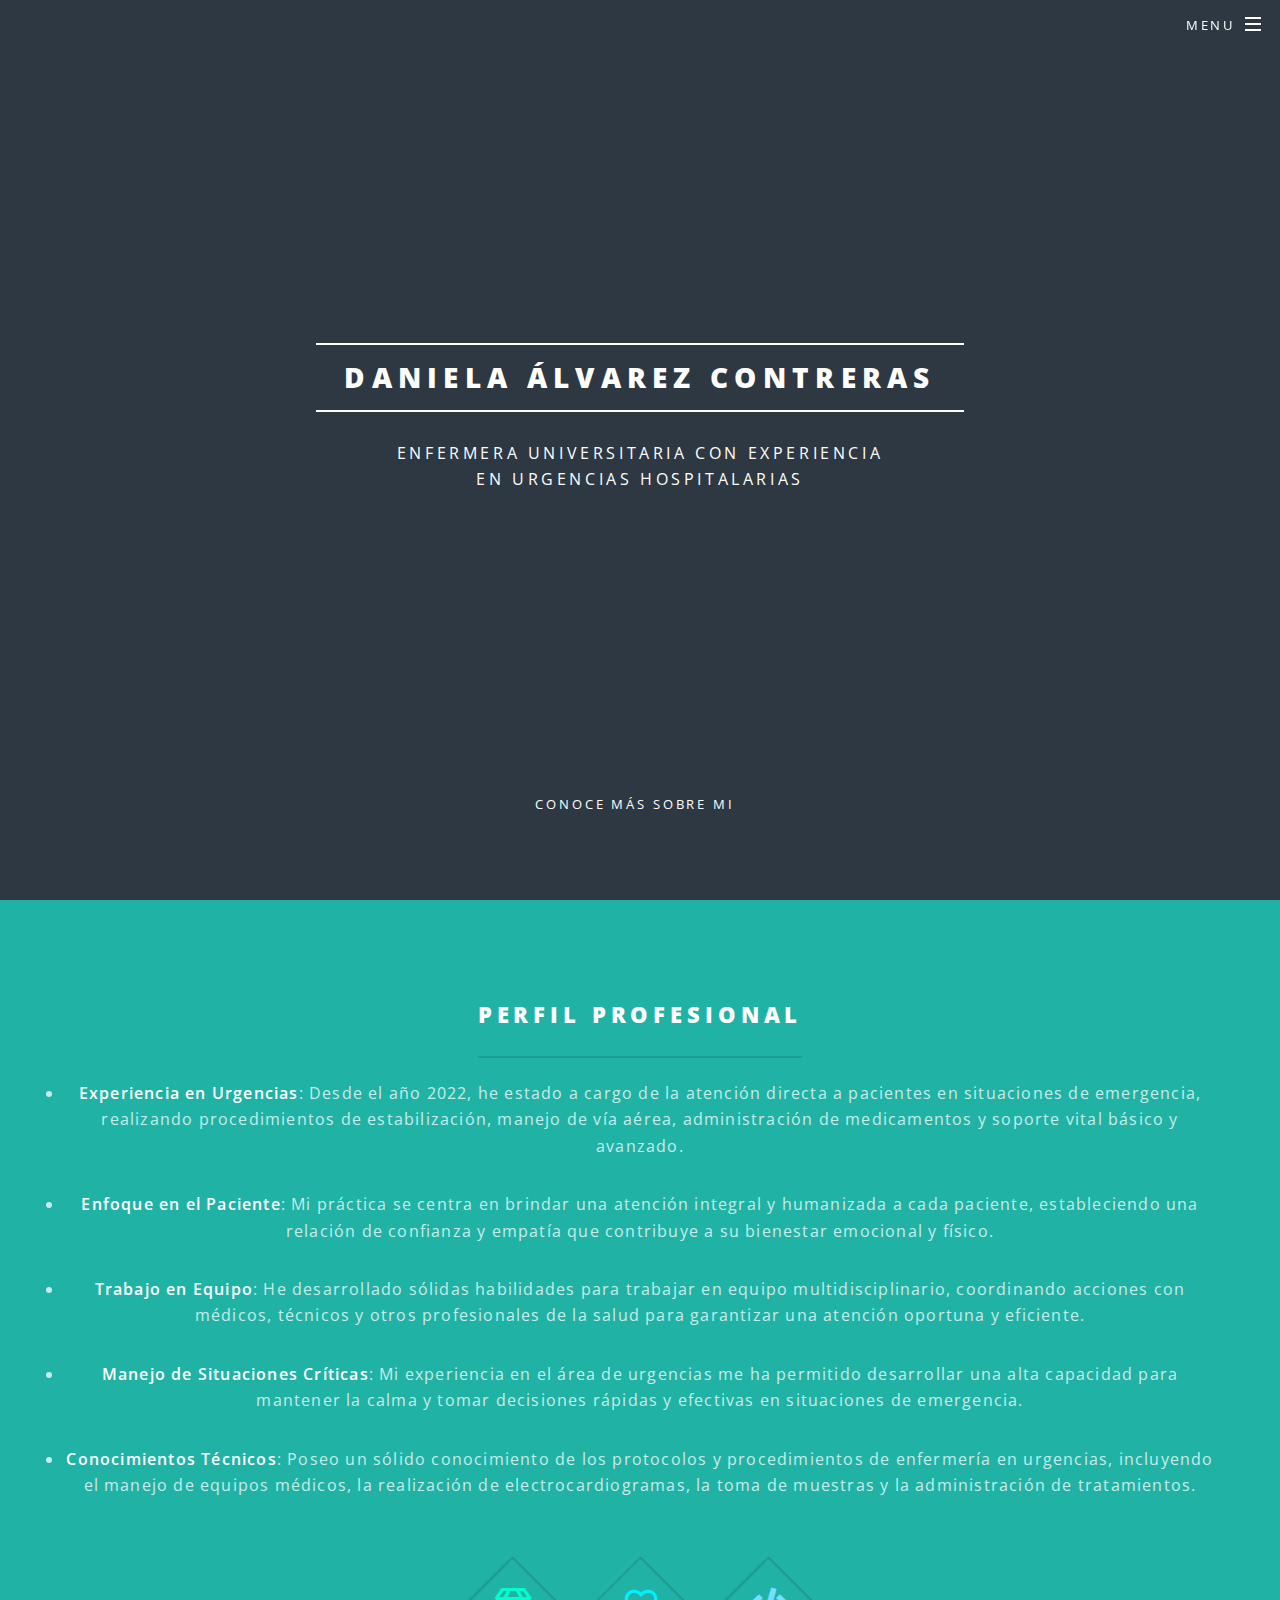
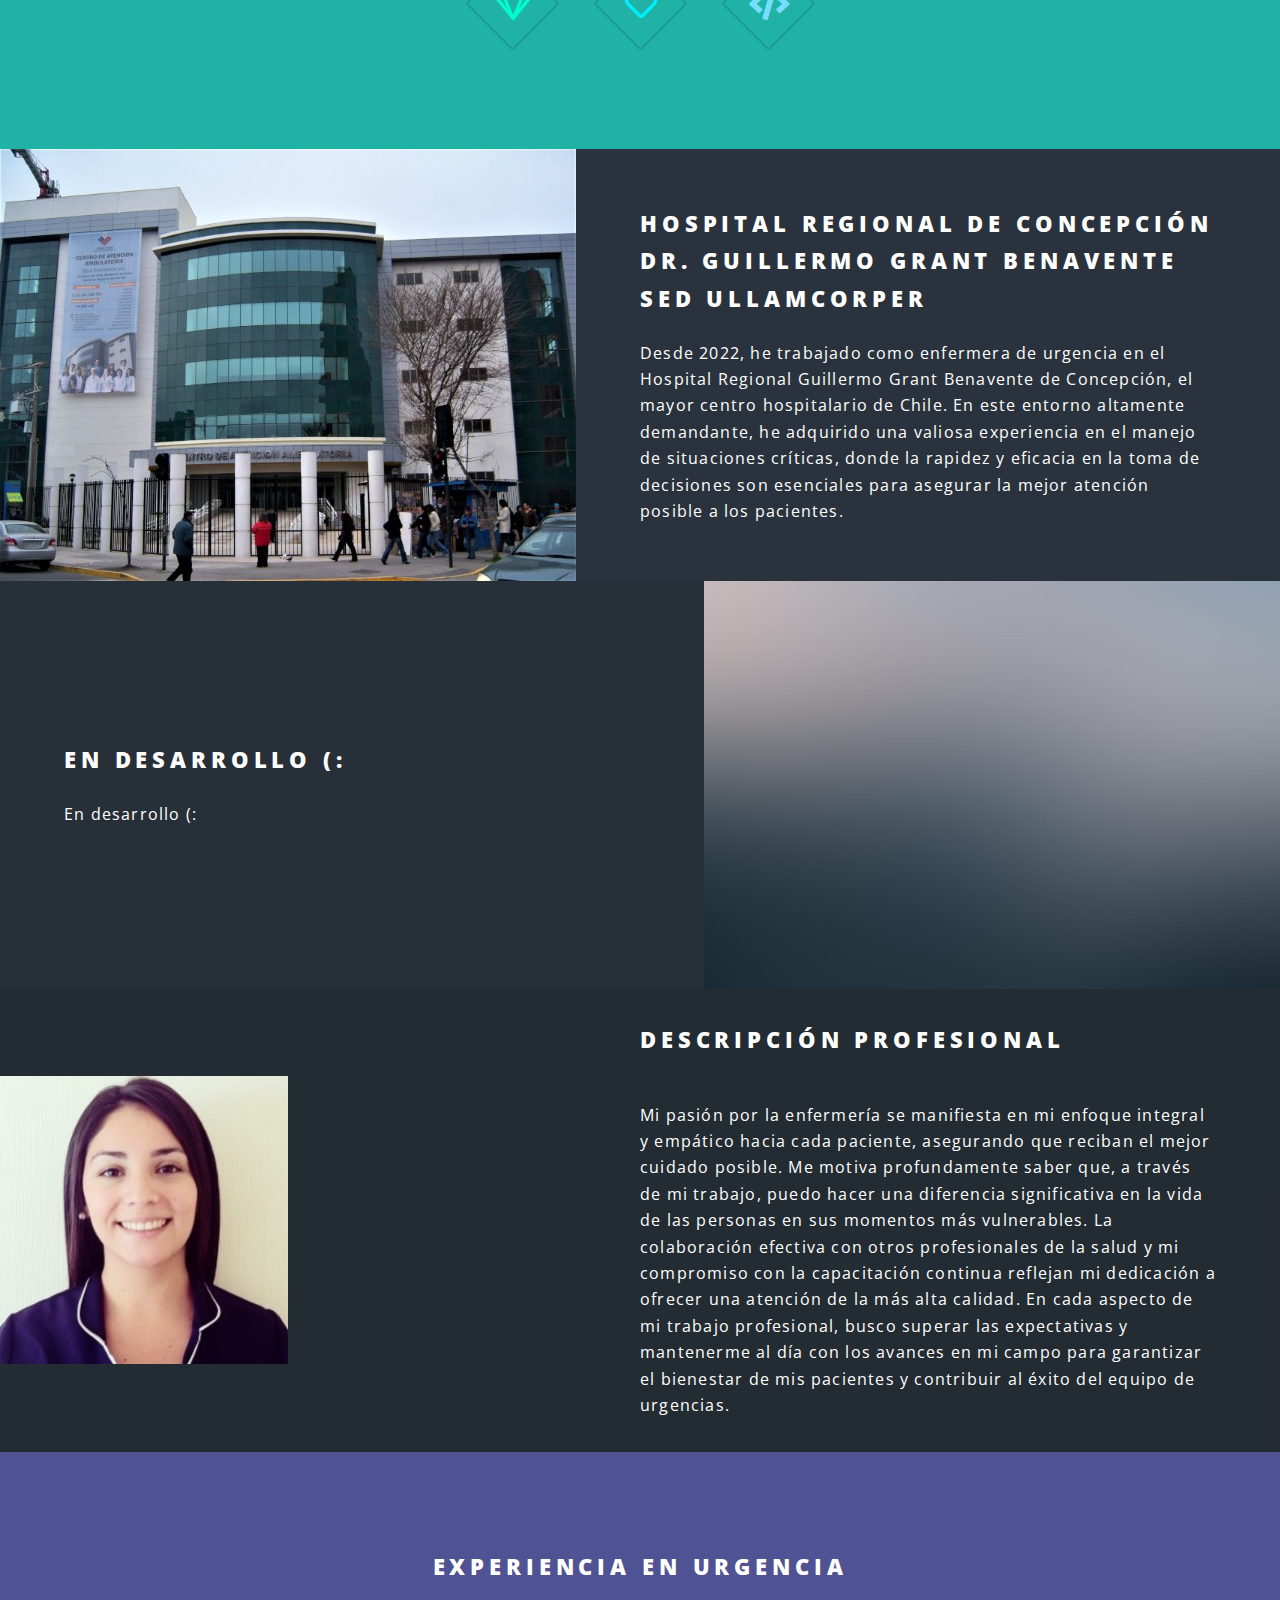
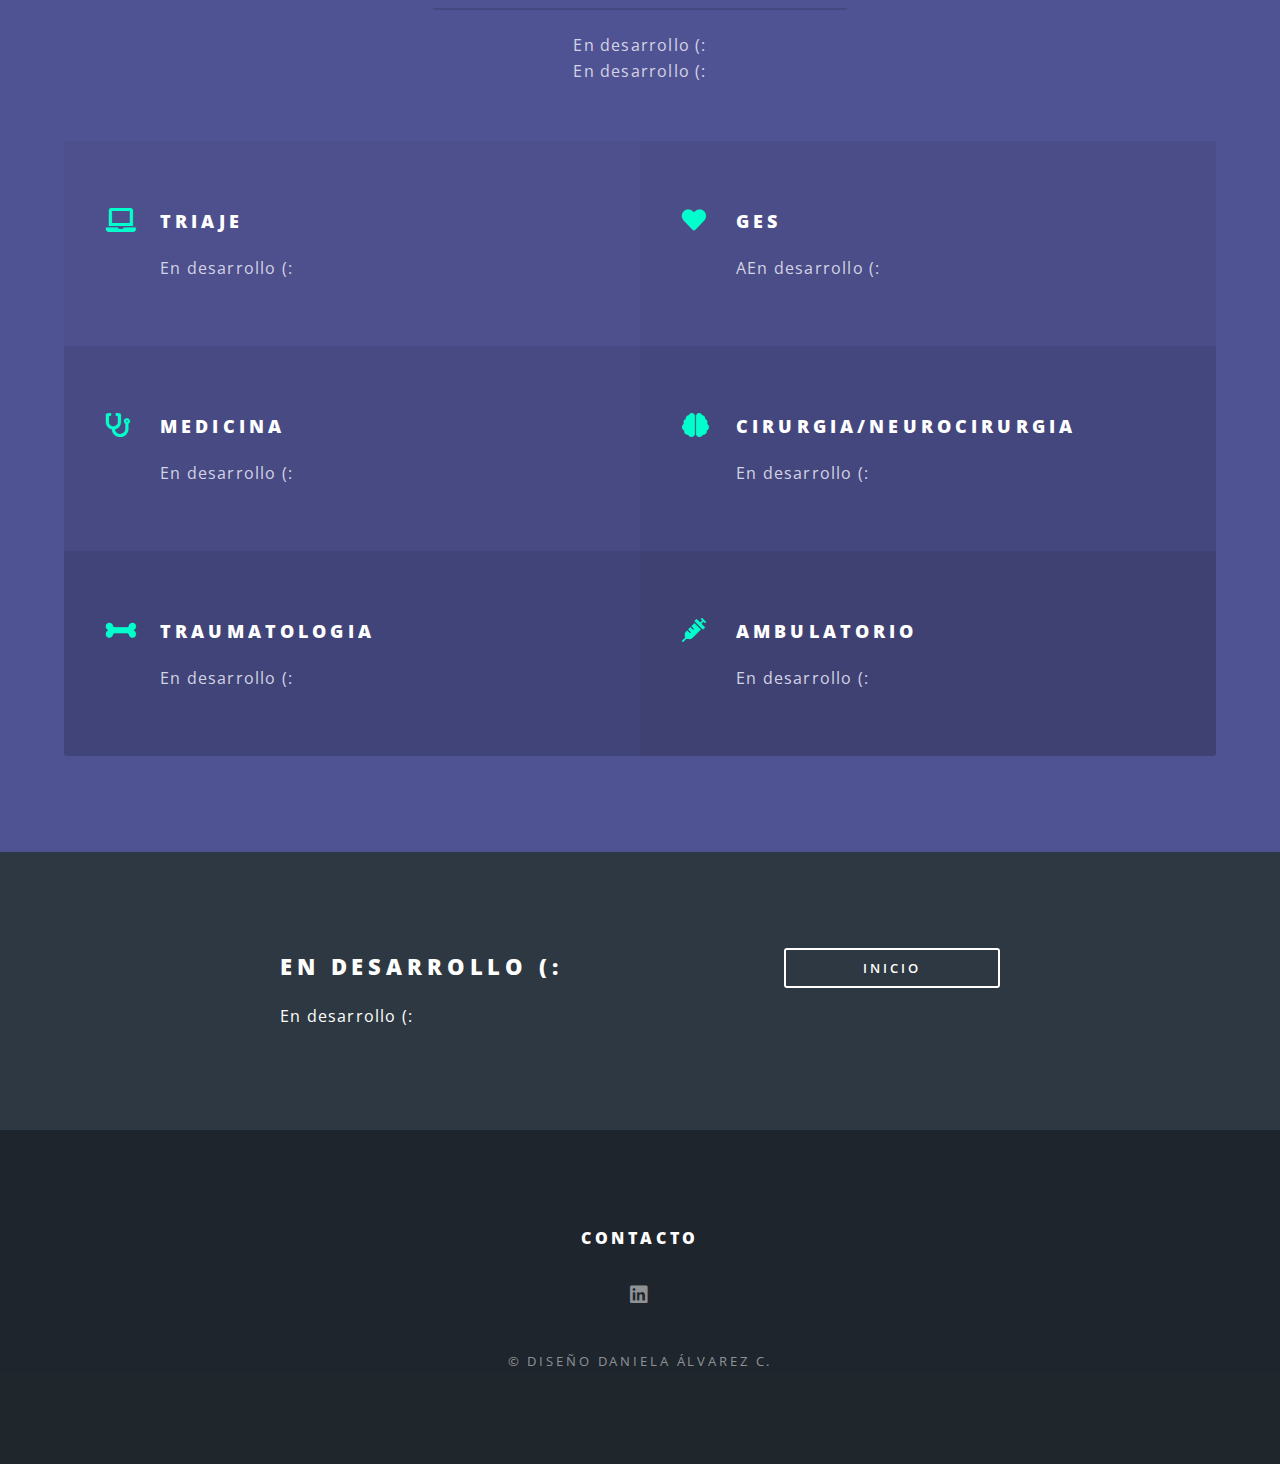
==== commit c381566e: "Add files via upload" ====
--- a/index.html
+++ b/index.html
@@ -105,10 +105,16 @@
 							</div>
 						</section>
 						<section class="spotlight">
-							<div class="image"><img src="images/pic03.jpg" alt="" /></div><div class="content">
-								<h2>En desarrollo (:<br />
+							<div class="image"><img src="images/da.jpg"  alt="" style="width: 50%; height: auto;" /></div><div class="content">
+								<h2>Descripción profesional<br /></p>
 								</h2>
-								<p>En desarrollo (:</p>
+								<p>Mi pasión por la enfermería se manifiesta en mi enfoque integral y empático hacia cada paciente, 
+									asegurando que reciban el mejor cuidado posible. Me motiva profundamente saber que, a través de mi trabajo, 
+									puedo hacer una diferencia significativa en la vida de las personas en sus momentos más vulnerables. La colaboración efectiva con otros 
+									profesionales de la salud y mi compromiso con la capacitación continua reflejan mi dedicación a ofrecer una atención de la más alta calidad.
+									En cada aspecto de mi trabajo profesional, busco superar las expectativas y mantenerme al día con los avances en mi campo para garantizar el 
+									bienestar de mis pacientes y contribuir al éxito del equipo de urgencias.
+									</p>
 							</div>
 						</section>
 					</section>
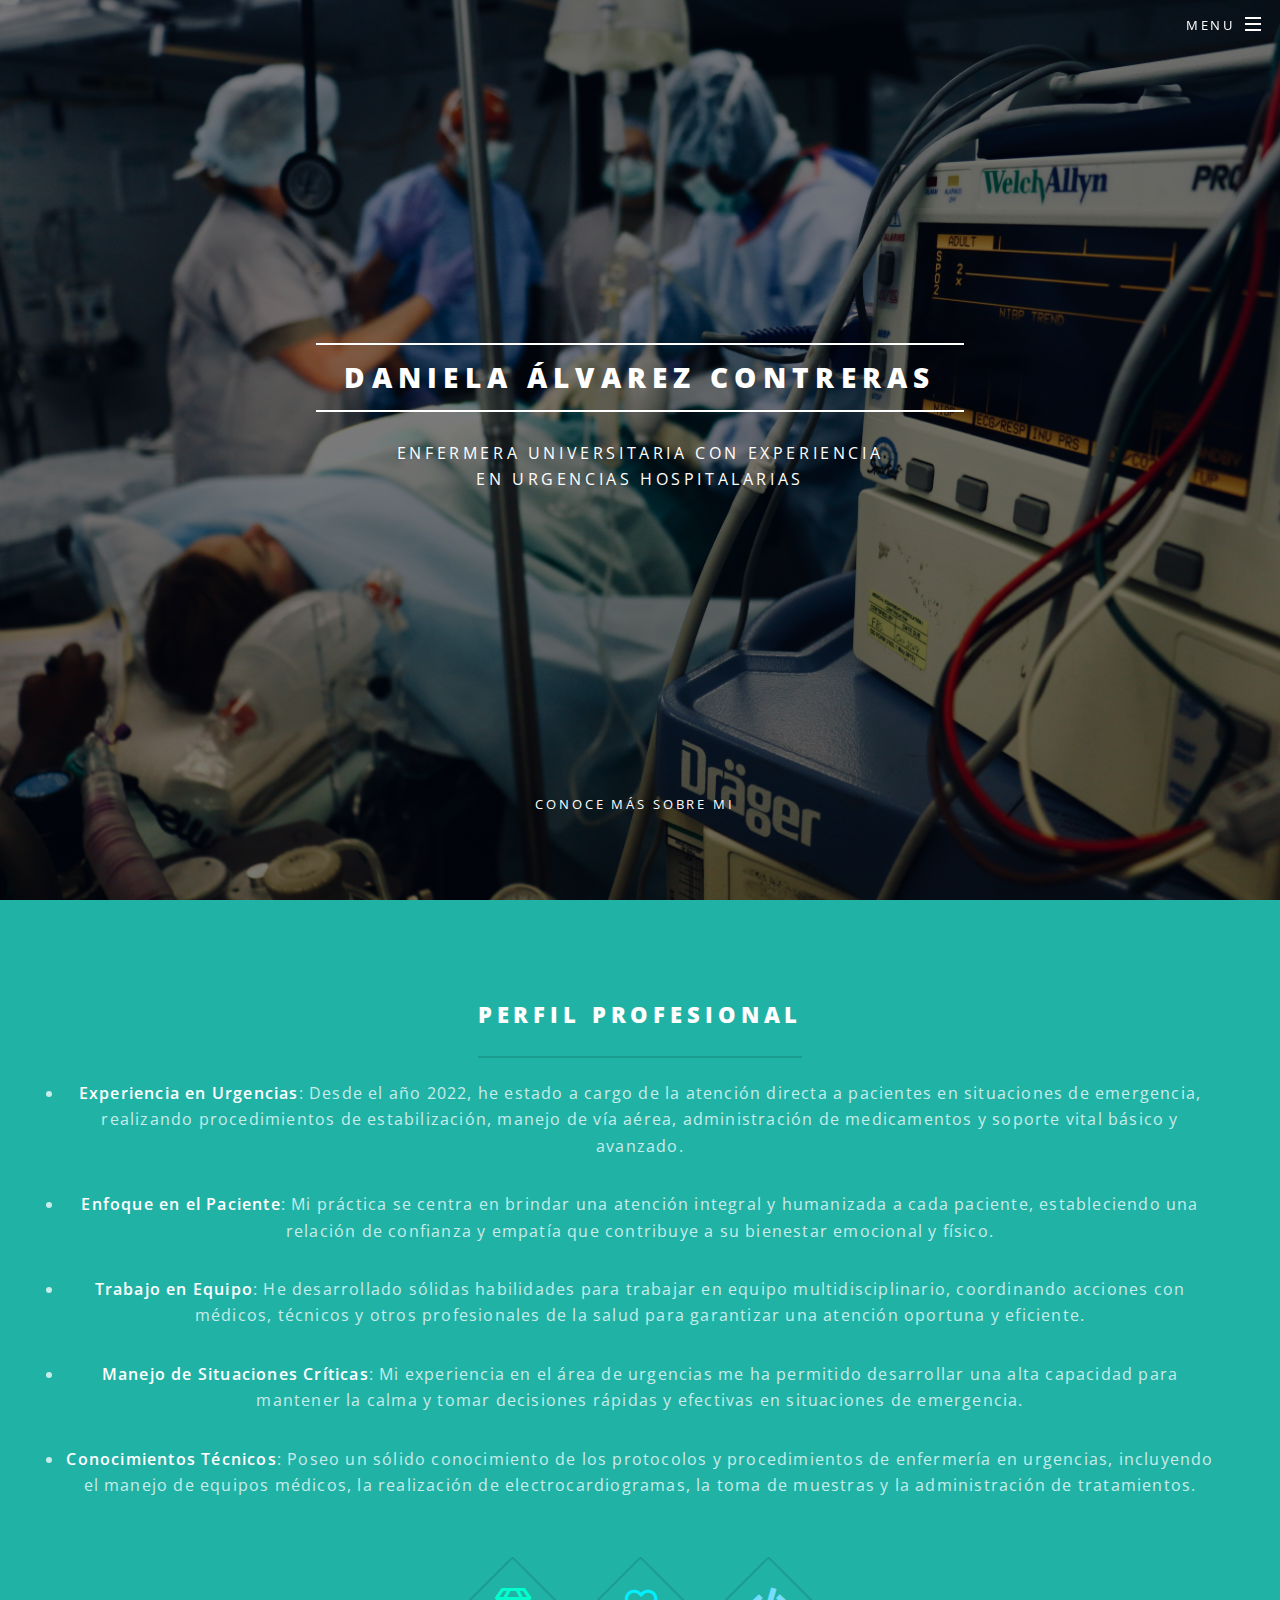
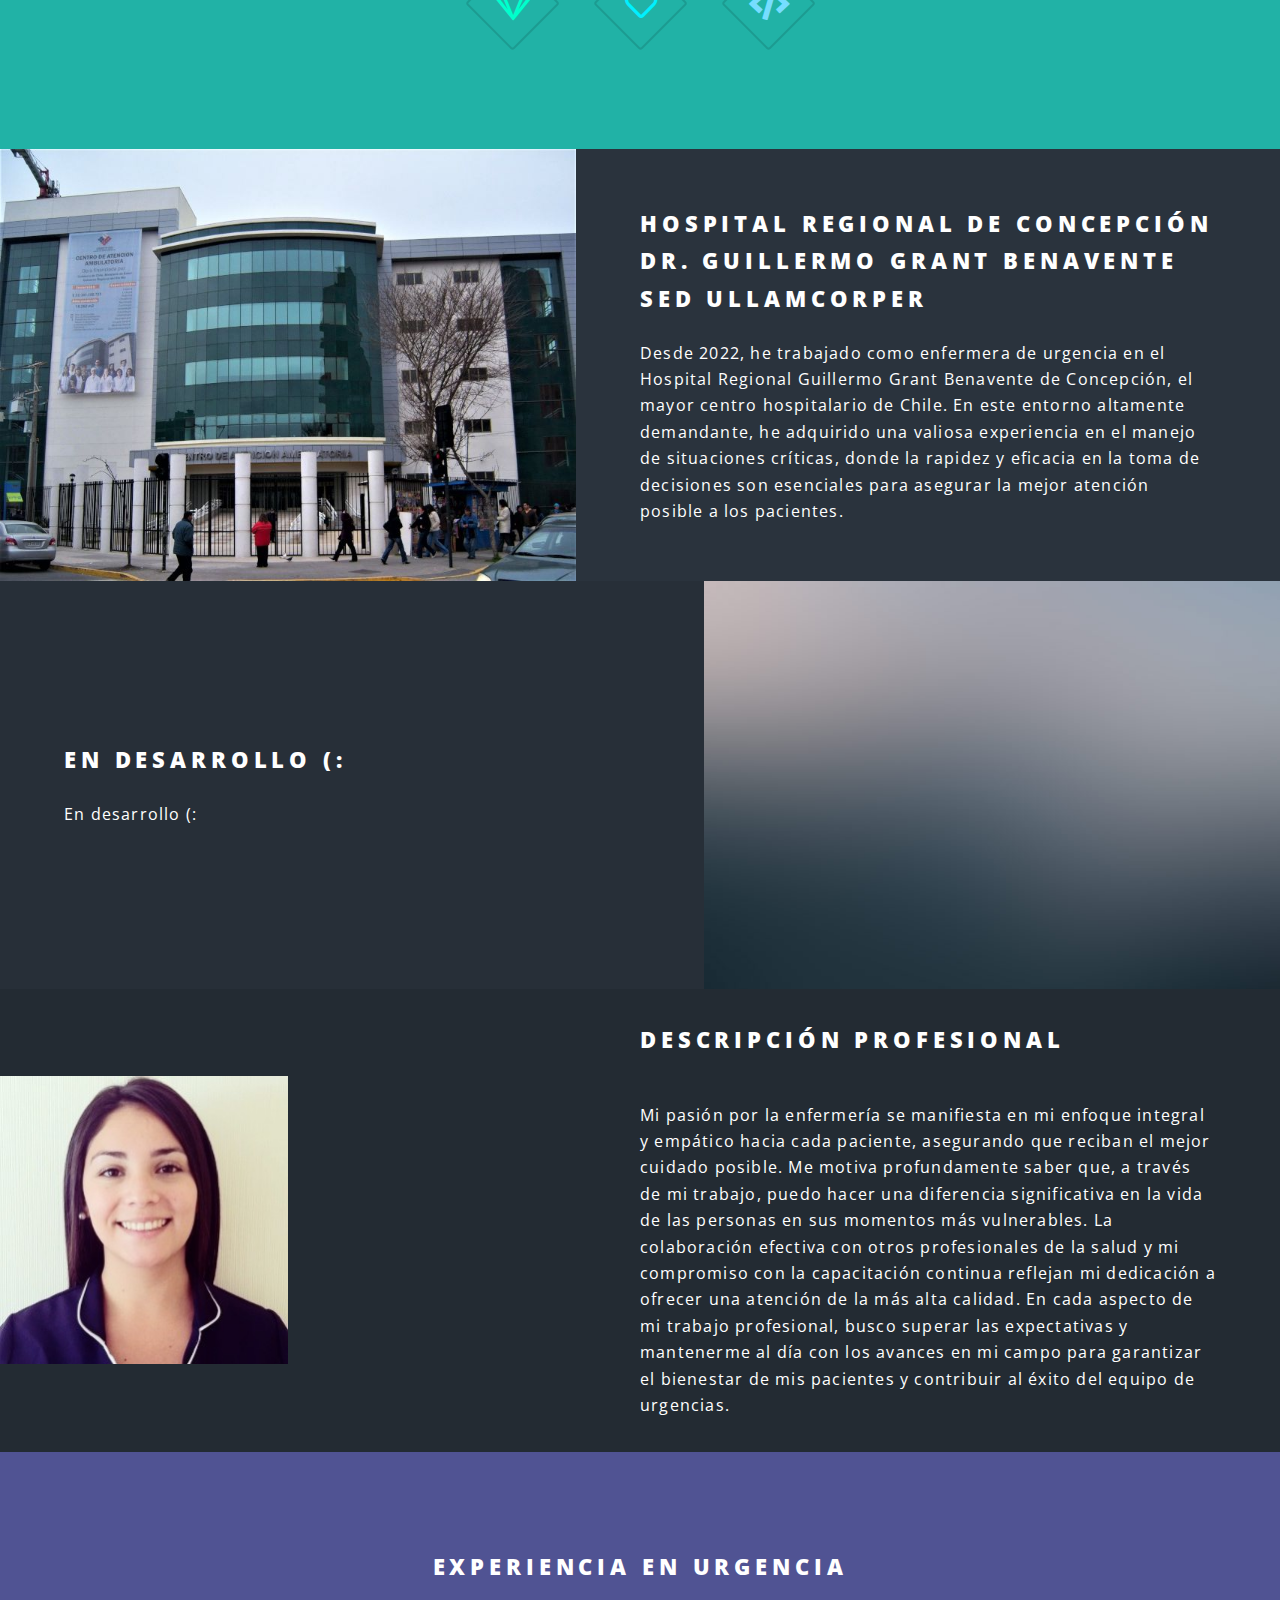
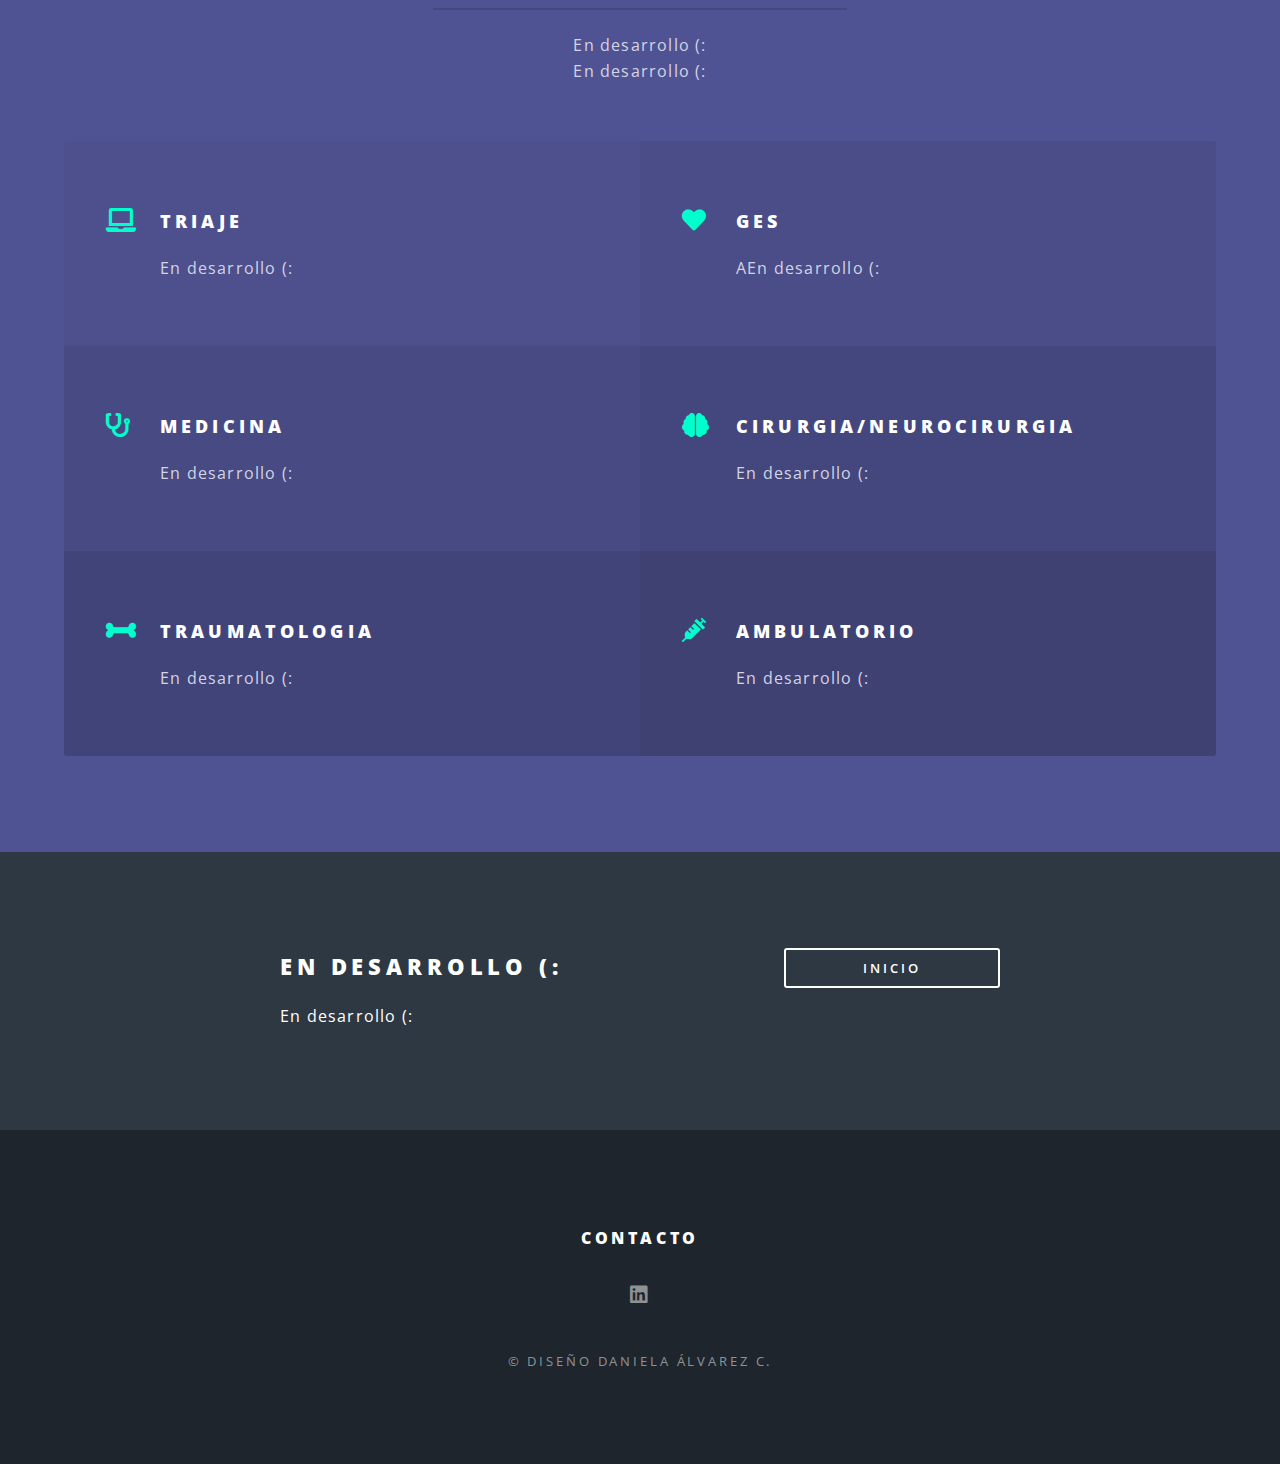
==== commit 83dfecc5: "Add files via upload" ====
--- a/index.html
+++ b/index.html
@@ -25,12 +25,12 @@
 								<li class="special">
 									<a href="#menu" class="menuToggle"><span>Menu</span></a>
 									<div id="menu">
-										<!-- <ul>
+										<ul>
 											<li><a href="index.html">Home</a></li>
 											<li><a href="generic.html">Generic</a></li>
 											<li><a href="elements.html">Elements</a></li>
 											<li><a href="#">Sign Up</a></li>
-											<li><a href="#">Log In</a></li>-->
+											<li><a href="#">Log In</a></li>
 										</ul>
 									</div>
 								</li>
